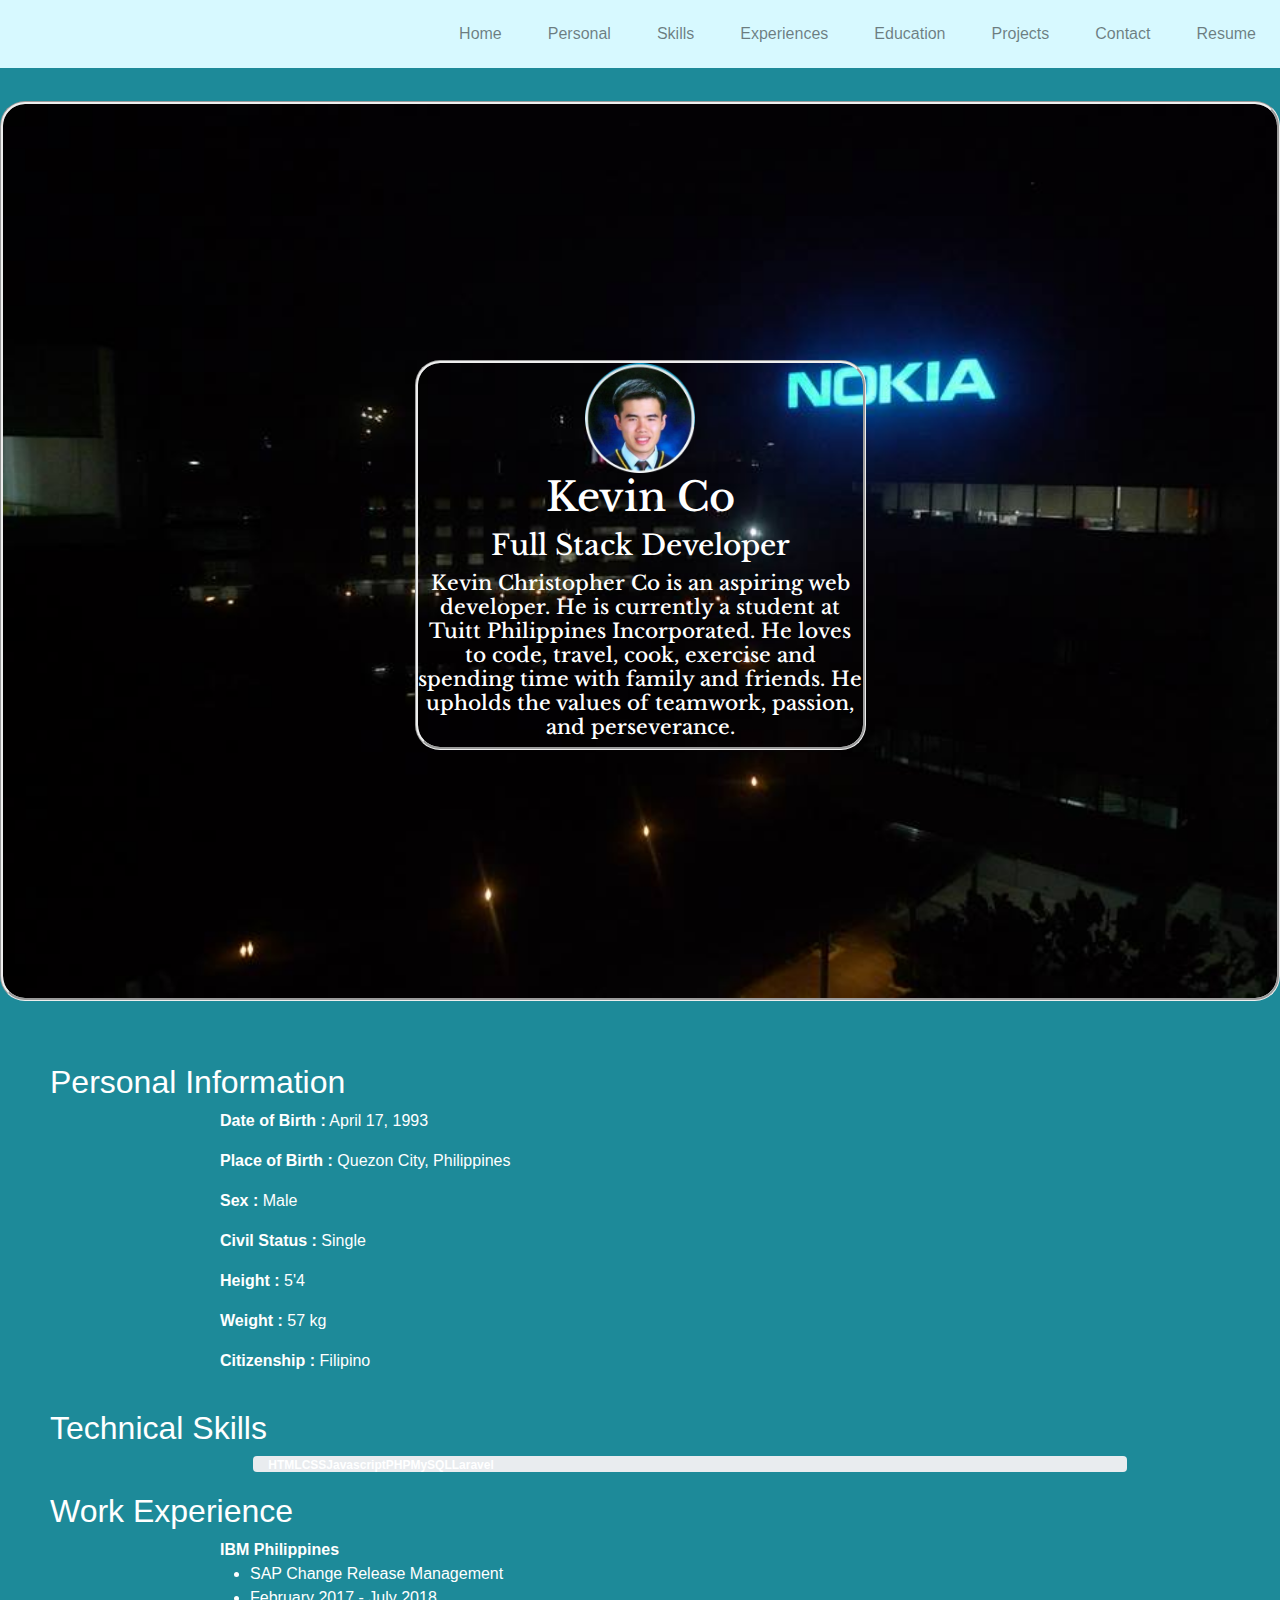
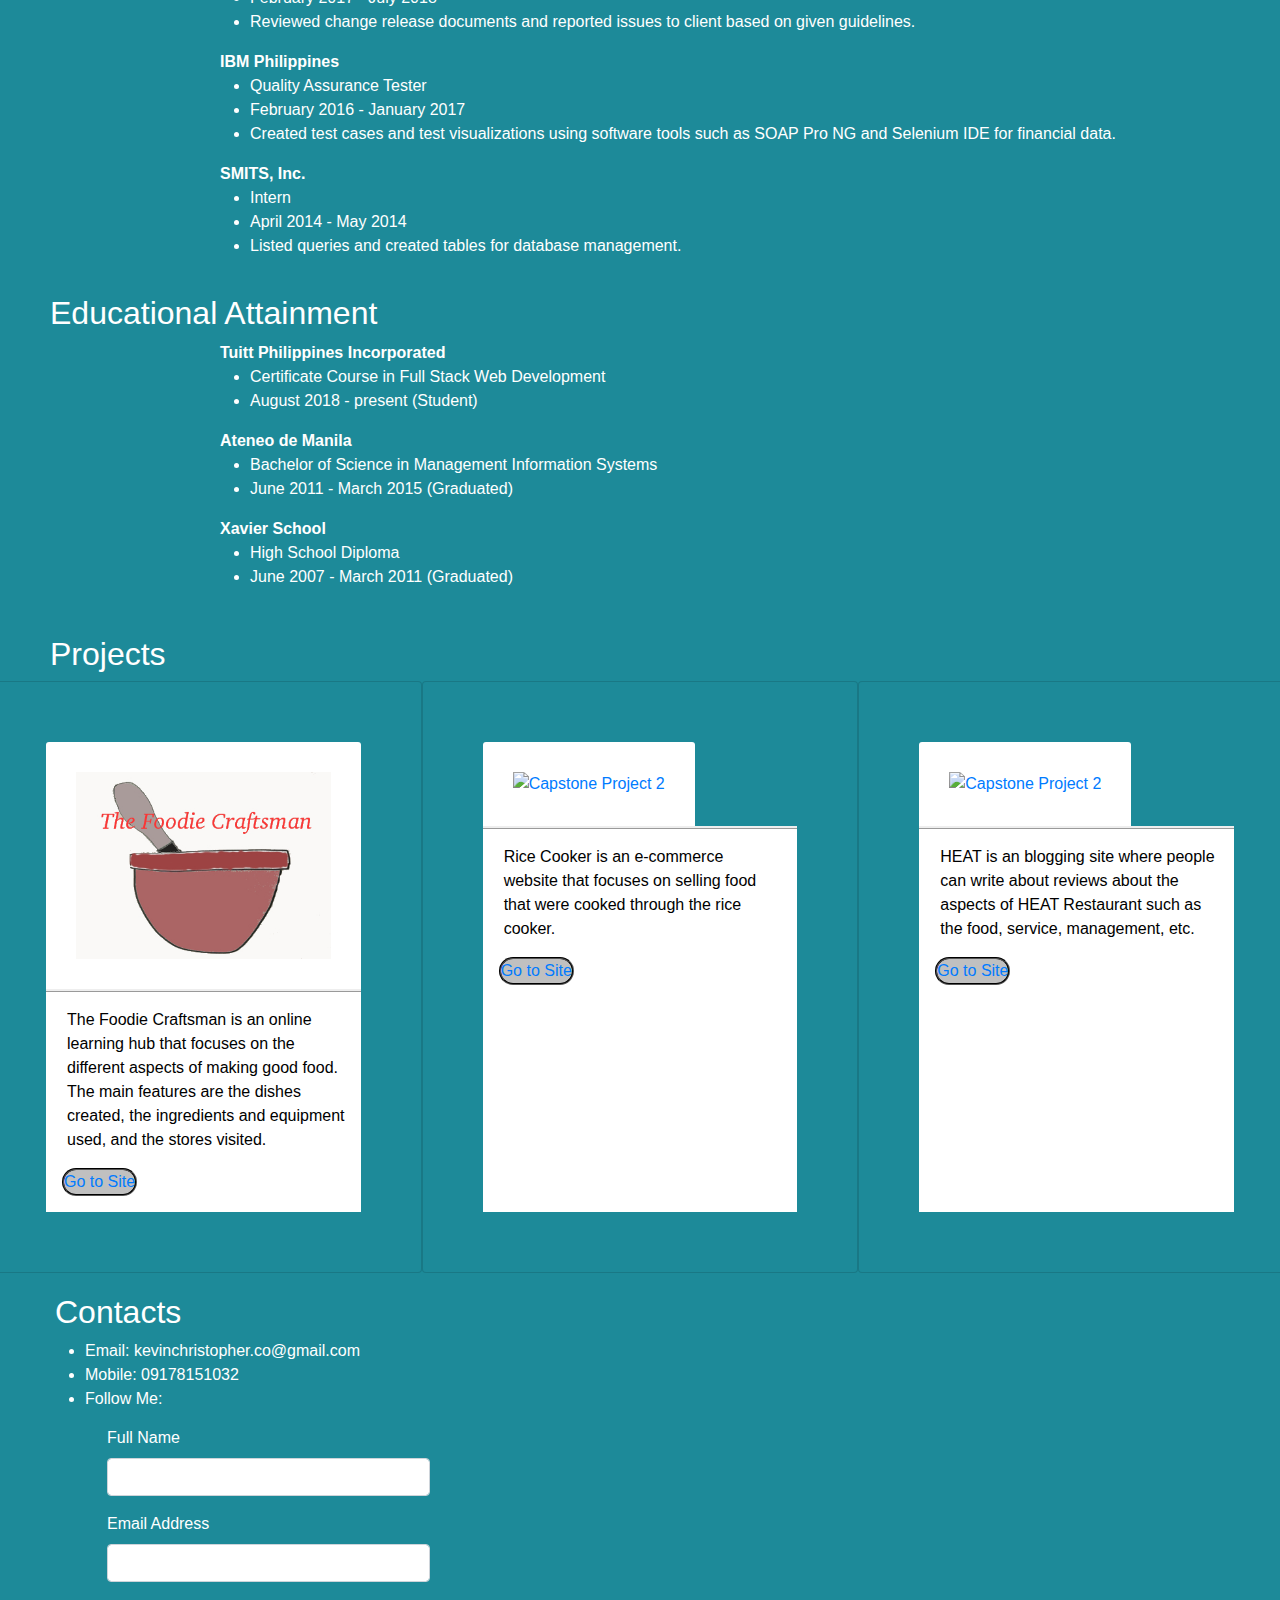
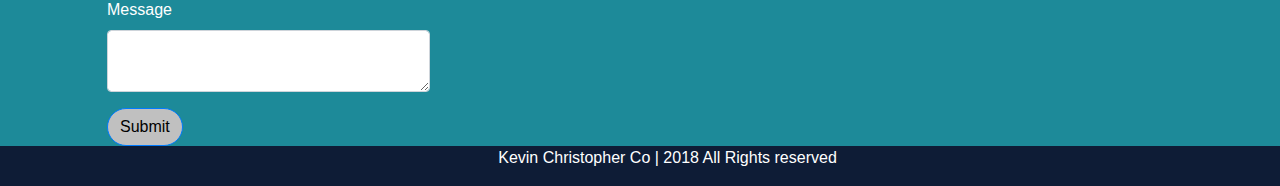
==== index.html @ 8873966d "Update index.html" ====
<!DOCTYPE html>
<html>
<head>
    <meta charset="utf-8">
    <meta name="viewport" content="width=device-width, initial-scale=1.0, maximum-scale=1.0">
    <meta http-equiv="X-UA-Compatible" content="IE=Edge">
    <!-- bootstrap css -->
    <link rel="stylesheet" type="text/css" href="./assets/css/bootstrap.css">
    <!-- personal css -->
    <link rel="stylesheet" type="text/css" href="./assets/style/portfolio.css">
    <!-- fontawesome -->
    <link rel="stylesheet" href="https://use.fontawesome.com/releases/v5.3.1/css/all.css" integrity="sha384-mzrmE5qonljUremFsqc01SB46JvROS7bZs3IO2EmfFsd15uHvIt+Y8vEf7N7fWAU" crossorigin="anonymous">

    <!-- font family -->
    <link href="https://fonts.googleapis.com/css?family=Libre+Baskerville" rel="stylesheet">

    <!-- Javascript -->
    <!-- jQuery -->
    <script src="https://code.jquery.com/jquery-3.3.1.js"
    integrity="sha256-2Kok7MbOyxpgUVvAk/HJ2jigOSYS2auK4Pfzbm7uH60=" crossorigin="anonymous"></script>
    <!-- Popper.js -->
    <script src="https://cdnjs.cloudflare.com/ajax/libs/popper.js/1.12.9/umd/popper.min.js" integrity="sha384-ApNbgh9B+Y1QKtv3Rn7W3mgPxhU9K/ScQsAP7hUibX39j7fakFPskvXusvfa0b4Q" crossorigin="anonymous"></script>

    <!-- Bootstrap.js -->
    <script type="text/javascript" src="./assets/js/bootstrap.js"></script>
	<title>Home</title>
</head>
<body>
  <div class="container-fluid" id="home-container">
  	
    <!--navigation section -->
    <div class="container-fluid" id="nav-container">
      <div class="row clear">
        <div class="section navigator col-lg-12 col-md-12 col-sm-12">
    	     <!-- navbar -->
    	     <nav class="navbar navbar-expand-lg navbar-light fixed-top" id="navbar">
       		 <!-- brand -->
       		 <!-- nav-brand has built-in features stored in JS folder and will be passed on.-->
       		 <a class="navbar-brand" href="#"></a>
       		 <!-- end of brand -->
        	 <!-- burger -->
       		 <button class="navbar-toggler" type="button" data-toggle="collapse" data-target="#navbar-nav">
           <!--nav-toggler-icon gives an icon for burger-->
       	   <span class="navbar-toggler-icon"></span>
       		 </button>
        	 <!-- end of burger -->
        	 <!-- nav items -->
        	 <div class="collapse navbar-collapse" id="navbar-nav">
              
        		  <ul class="navbar-nav ml-auto">
                <li class="nav-item">
                    <a class="nav-link" href="./index.html">Home</i></a>
                </li>
                <li class="nav-item">
                    <a class="nav-link" href="#personals">Personal</i></a>
                </li>
                <li class="nav-item">
                    <a class="nav-link" href="#skills">Skills</i></a>
                </li>
                 <li class="nav-item">

                        <a class="nav-link" href="#works">Experiences</i> 
                       </a>                       
                        
                   </li>

                <li class="nav-item">
                    <a class="nav-link" href="#educations">Education</i></a>
                </li>

                <li class="nav-item">
                    <a class="nav-link" href="#projects">Projects</i></a>
                </li>

                <li class="nav-item">
                    <a class="nav-link" href="#contacts">Contact</i></a>
                </li>

		<li class="nav-item">
                    <a class="nav-link" target="_blank" href="https://drive.google.com/file/d/1s5H342XgUFuNEFP0UjyFfRGB3P67qLVw/view">Resume</i></a>
                </li>
                
              </ul>
        	  </div>
    	     </nav>
        </div>
      </div>
    </div>   
    <!-- main section -->
    <div class="container-fluid" id="main-container">

      <div class="row clear">
            <div class="section main col-lg-12 col-md-12 col-sm-12">
              <div class="jumbotron jumbotron-fluid"> 
                  <div class="container" id="display-container">
                        <img src="./assets/images/profilepic.png" width="110px" height="110px" class="img-fluid">
                        <h1>Kevin Co</h1>
                        <h3>Full Stack Developer</h3>
                        <h5>Kevin Christopher Co is an aspiring web developer. He is currently a student at Tuitt Philippines Incorporated. He loves to code, travel, cook, exercise and spending time with family and friends. He upholds the values of teamwork, passion, and perseverance.</h5>
                  </div>
              </div>
          </div>
      </div>

     
    
      <div class="row clear" id="personals">
        <div class="section main personal col-lg-12 col-md-12 col-sm-12">
          <h2>Personal Information</h2>
          <p><strong>Date of Birth        :</strong> April 17, 1993</p>
          
          <p><strong>Place of Birth        :</strong>     Quezon City, Philippines</p>
          
          <p><strong>Sex              :</strong>   Male</p>
          
          <p><strong>Civil Status        :</strong>   Single</p>
          <p><strong>Height       :</strong>   5'4</p>
          <p><strong>Weight      :</strong>   57 kg</p>
          <p><strong>Citizenship        :</strong>        Filipino</p>

        </div>
      </div>

      <div class="row clear" id="skills">
        <div class="section main skill col-lg-12 col-md-12 col-sm-12">
          <h2>Technical Skills</h2>
	     <div class="row progress-row">
		<div class="progress row col-lg-8 offset-lg-2">
		  <strong>HTML</strong>
		  <div class="progress">
		     <div id="html-bar" class="progress-bar"></div>
		  </div>
		  <strong>CSS</strong>
		  <div class="progress">
		      <div id="css-bar" class="progress-bar"></div>
		  </div> 
		  <strong>Javascript</strong>
		  <div class="progress">
		      <div id="javascript-bar" class="progress-bar"></div>
		  </div> 
		  <strong>PHP</strong>
		  <div class="progress">
		      <div id="php-bar" class="progress-bar"></div>
		  </div> 
		  <strong>MySQL</strong>
		  <div class="progress">
		      <div id="mysql-bar" class="progress-bar"></div>
		  </div> 
		  <strong>Laravel</strong>
		  <div class="progress">
		     <div id="laravel-bar" class="progress-bar"></div>
		  </div> 
	        </div>
	    </div>
        </div>
      </div>

      <div class="row clear" id="works">
        <div class="section main work col-lg-12 col-md-12 col-sm-12">
          <h2>Work Experience</h2>
             <ul><strong>IBM Philippines</strong>
               <li>SAP Change Release Management</li>
               <li>February 2017 - July 2018</li>
               <li>Reviewed change release documents and reported issues to client based on given guidelines.</li>
             </ul>

             <ul><strong>IBM Philippines</strong>
               <li>Quality Assurance Tester</li>
               <li>February 2016 - January 2017</li>
               <li>Created test cases and test visualizations using software tools such as SOAP Pro NG and Selenium IDE for financial data.</li>
             </ul>
            
             <ul><strong>SMITS, Inc.</strong>
                <li>Intern</li>
                <li>April 2014 - May 2014</li>
                <li>Listed queries and created tables for database management.</li>
             </ul>
 
        </div>
      </div>

      <div class="row clear" id="educations">
        <div class="section main education col-lg-12 col-md-12 col-sm-12">
          <h2>Educational Attainment</h2>
          <ul><strong>Tuitt Philippines Incorporated</strong>
            <li>Certificate Course in Full Stack Web Development</li>
            <li>August 2018 - present (Student)</li>
          </ul>

          <ul><strong>Ateneo de Manila</strong>
            <li>Bachelor of Science in Management Information Systems</li>
            <li>June 2011 - March 2015 (Graduated)</li>
          </ul>
          
          <ul><strong>Xavier School</strong>
            <li>High School Diploma</li>
            <li>June 2007 - March 2011 (Graduated)</li>
          </ul>
  
        </div>
      </div>

      <div class="row clear" id="projects">
        <div class="section main personal col-lg-12 col-md-12 col-sm-12">
          <h2>Projects</h2>
        </div>
      </div>

      <div class="row clear">
            <div class="card col-lg-4 col-sm-12">
                <div class="class-header">
                   <a href="https://kevinchristopherco.github.io/TheFoodieCraftsman/index.html"><img class="card-img-top img-fluid" src="./assets/images/mainlogo.jpg" alt="Capstone Project 1" width="140px" height="160px"></a>
		</div>
		<div class="card-body p-3 clear">
    
                    <p class="card-text">The Foodie Craftsman is an online learning hub that focuses on the different aspects of making good food. The main features are the dishes created, the ingredients and equipment used, and the stores visited.
                    </p>
                    <button class="accessbtn" id="accessbtns"><a href="https://kevinchristopherco.github.io/TheFoodieCraftsman/index.html">Go to Site<i class="fas fa-arrow-circle-right"></i></a></button>
                </div>
            </div>
	    <div class="card col-lg-4 col-sm-12">
                <div class="class-header">
                   <a href="http://ricecooker.x10host.com/capstone2/app/views/home.php"><img class="card-img-top img-fluid" src="./assets/images/background.jpg" alt="Capstone Project 2" width="140px" height="160px"></a>
		</div>
		<div class="card-body p-3 clear">
     		  <p class="card-text">Rice Cooker is an e-commerce website that focuses on selling food that were cooked through the rice cooker.
                  </p>
                   <button class="accessbtn" id="accessbtn3"><a href="http://ricecooker.x10host.com/capstone2/app/views/home.php">Go to Site<i class="fas fa-arrow-circle-right"></i></a></button>
                </div>
            </div>
	      
	    <div class="card col-lg-4 col-sm-12">
                <div class="class-header">
                   <a href="http://young-island-97888.herokuapp.com"><img class="card-img-top img-fluid" src="./assets/images/heatlogo.jpg" alt="Capstone Project 2" width="140px" height="160px"></a>
		</div>
		<div class="card-body p-3 clear">
     		  <p class="card-text">HEAT is an blogging site where people can write about reviews about the aspects of HEAT Restaurant such as the food, service, management, etc.
                  </p>
                   <button class="accessbtn" id="accessbtn3"><a href="http://young-island-97888.herokuapp.com/">Go to Site<i class="fas fa-arrow-circle-right"></i></a></button>
                </div>
            </div>
    	      
	    

      <div class="row clear" id="contacts">
        <div class="section main contact col-lg-12 col-md-12 col-sm-12">
          <h2>Contacts</h2>
              <li>Email: kevinchristopher.co@gmail.com</li>
              <li>Mobile: 09178151032</li>
              <li>Follow Me: <a href="https://www.facebook.com/anomalousmani7" target="_blank"><i class="fab fa-facebook"></i></a>
                <a href="https://www.instagram.com/kevin_co417" target="_blank"><i class="fab fa-instagram"></i></a>
                <a href="https://twitter.com/?precache=1" target="_blank"><i class="fab fa-twitter"></i></a>
                <a href="https://www.linkedin.com/in/kevin-co-598130b2" target="_blank"><i class="fab fa-linkedin"></i></a>
                <a href="https://github.com/kevinchristopherco" target="_blank"><i class="fab fa-github"></i></a>
                <a href="https://gitlab.com/kevinchristopherco" target="_blank"><i class="fab fa-gitlab"></i></a></li>
          </ul>
          <form>
            
            <div class="form-group">
              <label for="fullname" width="300px">Full Name</label>
              <input type="text" name="fullname" class="form-control">
            </div>
            <div class="form-group">
              <label for="emailaddress" width="300px">Email Address</label>
              <input type="email" name="emailaddress" class="form-control">
              </div>
              <div class="form-group">
               <label for="message" width="300px">Message</label>
                <textarea class="form-control"></textarea>
              </div>
                      
              <button type="submit" class="btn btn-primary">Submit</button>
          </form>
 
        </div>
      </div>

    
    </div>

    <!-- footer section -->
   <div class="container-fluid" id="footer-container">
    <div class="row clear">
      <div class="section footer col-lg-12 col-md-12 col-sm-12">
        <p>Kevin Christopher Co | <i class="far fa-copyright"></i>2018 All Rights reserved</p>
        
      </div>
      </div>
    </div>


  </div>
</body>
</html>
---- assets/style/portfolio.css ----
*{
  padding: 0;
  margin: 0;
  box-sizing: border-box;
}



.row _{
  position: relative;
}

.clear:after{
  clear:both;
  content: "";
  display: block;
}



.navbar {
  overflow: hidden;
  background-color: #D7F9FF;
  font-family: Arial;
  color: #D7F9FF;
  vertical-align: center
  margin: 0px 0px 0px 0px;
  width: 100%;
  opacity: 1;
  border: none;
  font-color: white;
}


/* Links inside the navbar */
.navbar a {
  display: block;
  font-size: 16px;
  color: white;
  text-align: center;
  padding: 14px 0px;
  text-decoration: none;
}


img {
  text-align: center;
  border-style: none;
}

.container-fluid {
  padding: 0px;
  overflow-x: hidden;
}

#home-container {
  /*padding: 4rem 2rem;*/
}

#display-container {
  background-color: none;
  text-align: center;
  width: 600px;
  height: 350px;
  border-style: inset;
  margin-left: 280px;
  
}


.section {
  background-color: none;
  font-style: 'Libre Baskerville', serif, Arial;

  margin: auto;
  color: white;
}




#main-container {
  background-color: #1D8A99;

  padding-top: 100px;
  position: relative;
  width: 100%;
}


.jumbotron {
  height: 100vh;
  padding-top: 20%;
  background-image: url(../images/backgroundphoto.jpg);
  background-repeat: none;
  background-size: cover;
  width: 100%;
  position: relative;
  border-style: groove;
  border-radius: 25px;
}


#display-container {
  opacity: 1;
  padding: 0px;
  font-family: 'Libre Baskerville', serif;
  width: 300px;
  height: auto;
  margin: auto;
  top: 0;
  bottom: 0;
  border-style: groove;
  max-width: 100%;
  border-radius: 25px;
}



.intro {

}

#html-bar {
   background-color: green;
   width: 60%;
}

#css-bar {
   background-color: green;
   width: 55%;
}

#javascript-bar {
   background-color: green;
   width: 40%;
}

#php-bar {
   background-color: green;
   width: 40%;
}

#mysql-bar {
   background-color: green;
   width: 45%;
}

#laravel-bar {
   background-color: green;
   width: 20%;
}


.card {
  background-color: #1D8A99;
  width: 18rem;
  padding: 60px;
}

.card-img-top {
  padding: 30px;
  background-color: white;
}

.card-body {
  border-top: ridge;
  float: left;
  background-color: white;
}

.card-text {
  float: left;
  color: black;
}


.personal {
   margin-top: 30px;
   margin-left: 50px;
}



.skill {
   margin-top: 20px;
   margin-left: 50px;
}

.education {
   margin-top: 20px;
   margin-left: 50px;
}

.work {
  margin-top: 20px;
  margin-left: 50px;
}

.projects {

}

.contact {
  margin-top: 20px;
  margin-left: 70px;
}

.form-group {
  margin-top: 15px;
  margin-left: 52px;
}

.btn {
  margin-left: 52px;
  background-color: silver;
  color: black;
  border-radius: 25px;
  border-style: groove;
}

.footer {
  background-color: #0E1C36;
  text-align: center;
  position: relative;
  padding-right: 130px;
  margin-right: 180px;

}

.accessbtn {
  background-color: silver;
  border-radius: 25px;
  border-style: groove;
}


#accessbtns {
  background-color: silver;
  border-radius: 25px;
  text-decoration: none;
}

#accessbtn2 {
  background-color: silver;
  border-radius: 25px;
  text-decoration: none;
}

#accessbtn3 {
  background-color: silver;
  border-radius: 25px;
  text-decoration: none;
}

a:hover {
  color: #00A0C6; 
  cursor: pointer;
}

.fa-arrow-circle-right {
  color: #1D8A99;
}

i {
  color: white;
}

h4 {
  text-align: center;
}

.card-text {
  text-align: left;
  margin-left: 5px;
}

p {
  margin-left: 170px;
}

ul {
  margin-left: 170px;
}

li {
  margin-left: 30px;
}

/* responsive part */
/* mobile */
@media only screen and (max-width:450px){

   .container {
    max-width: 450px;
   }
   .col-sm-1 { width: 8.33%; }
   .col-sm-2 { width: 16.66%; } /* don't round this up */
   .col-sm-3 { width: 25%; } /* round this up */
   .col-sm-4 { width: 33.33%; }
   .col-sm-5 { width: 41.66%; }
   .col-sm-6 { width: 50%; }
   .col-sm-7 { width: 58.33%; }
   .col-sm-8 { width: 66.66%; }
   .col-sm-9 { width: 75%; }
   .col-sm-10 { width: 83.33%; }
   .col-sm-11 { width: 91.66%; }
   .col-sm-12 { width: 100%; }
}

/* tablet-default-widths */
@media only screen and (min-width:451px) and (max-width: 2300px) {
   .container {
    max-width: 2300px;
    min-width: 451px;
   }

   .col-md-1 { width: 8.33%; }
   .col-md-2 { width: 16.66%; } /* don't round this up */
   .col-md-3 { width: 25%; } /* round this up */
   .col-md-4 { width: 33.33%; }
   .col-md-5 { width: 41.66%; }
   .col-md-6 { width: 50%; }
   .col-md-7 { width: 58.33%; }
   .col-md-8 { width: 66.66%; }
   .col-md-9 { width: 75%; }
   .col-md-10 { width: 83.33%; }
   .col-md-11 { width: 91.66%; }
   .col-md-12 { width: 100%; }
}

/* desktop */
@media only screen and (min-width:2301px){
   /* starting at 2301px or more, it will stay at center*/
   .container {
    width: 2301px;
    
   }

   .col-lg-1 { width: 8.33%; }
   .col-lg-2 { width: 16.66%; } /* don't round this up */
   .col-lg-3 { width: 25%; } /* round this up */
   .col-lg-4 { width: 33.33%; }
   .col-lg-5 { width: 41.66%; }
   .col-lg-6 { width: 50%; }
   .col-lg-7 { width: 58.33%; }
   .col-lg-8 { width: 66.66%; }
   .col-lg-9 { width: 75%; }
   .col-lg-10 { width: 83.33%; }
   .col-lg-11 { width: 91.66%; }
   .col-lg-12 { width: 100%; }

}
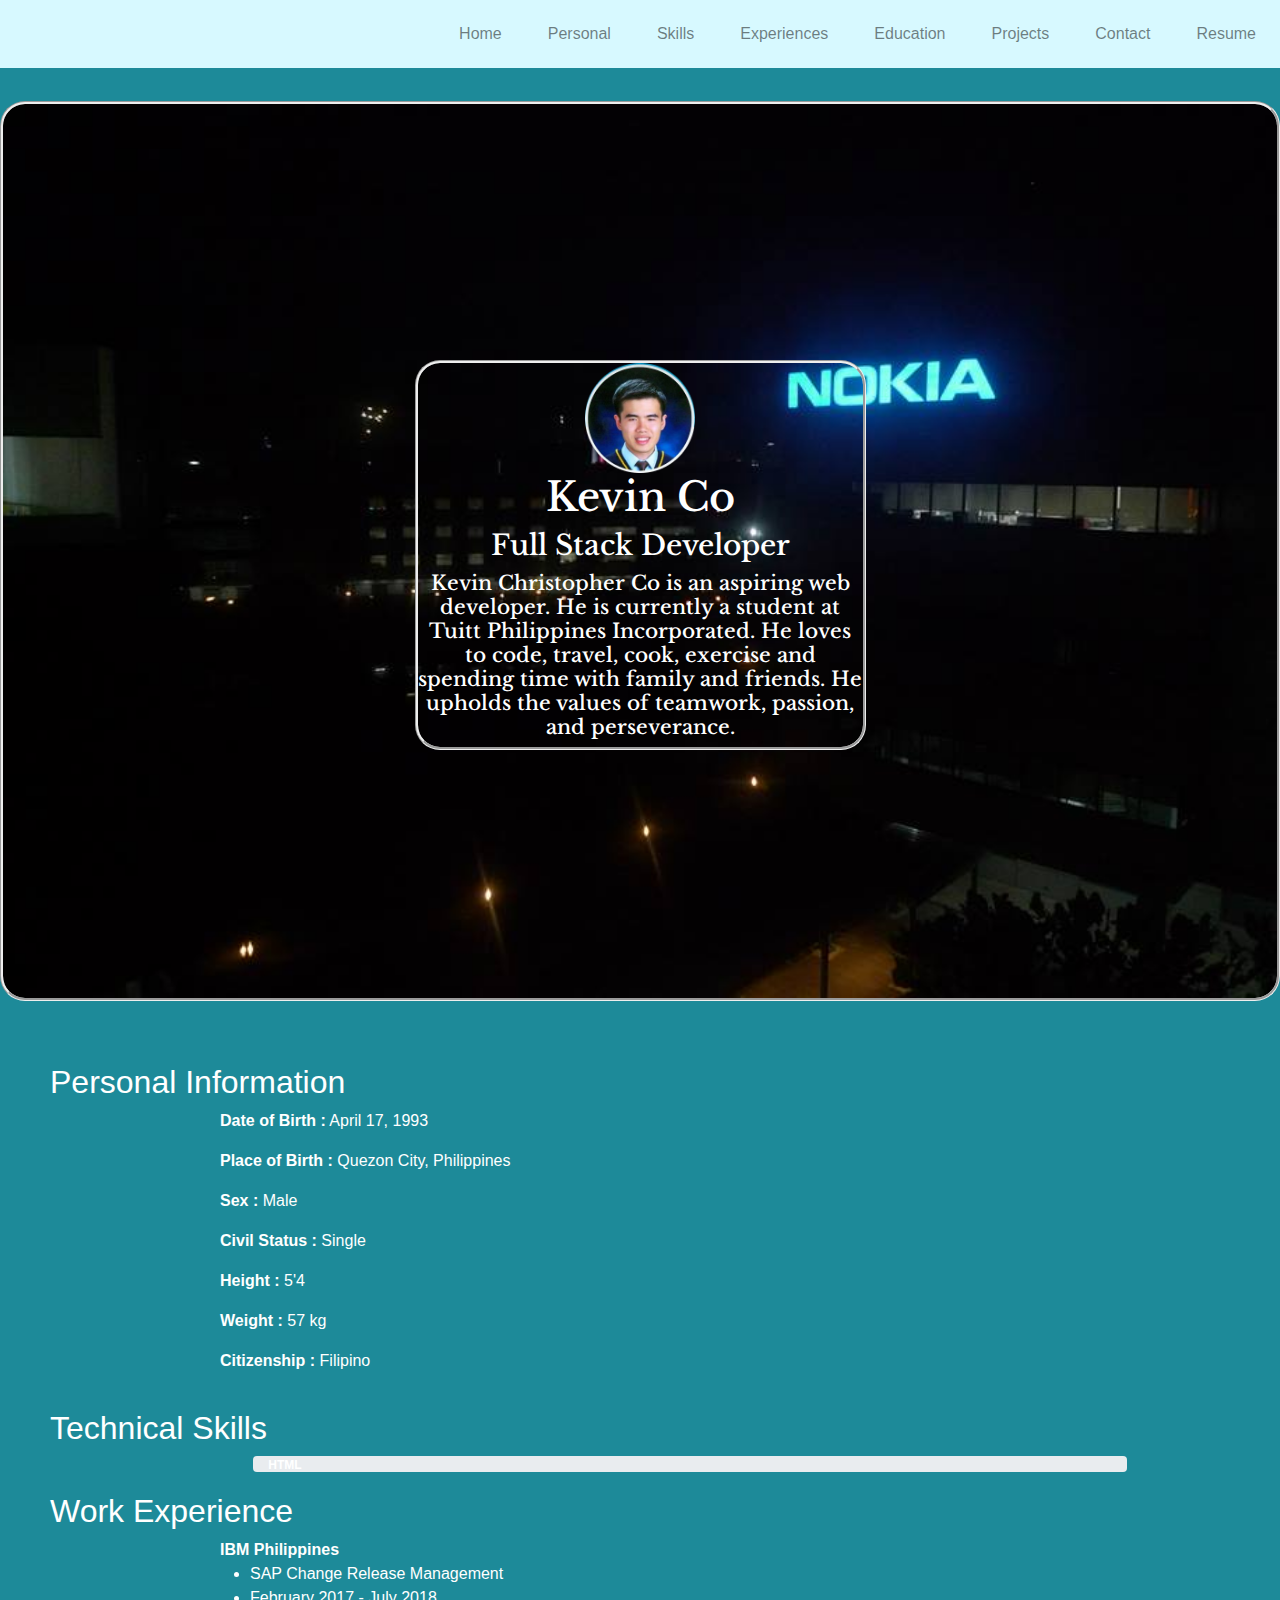
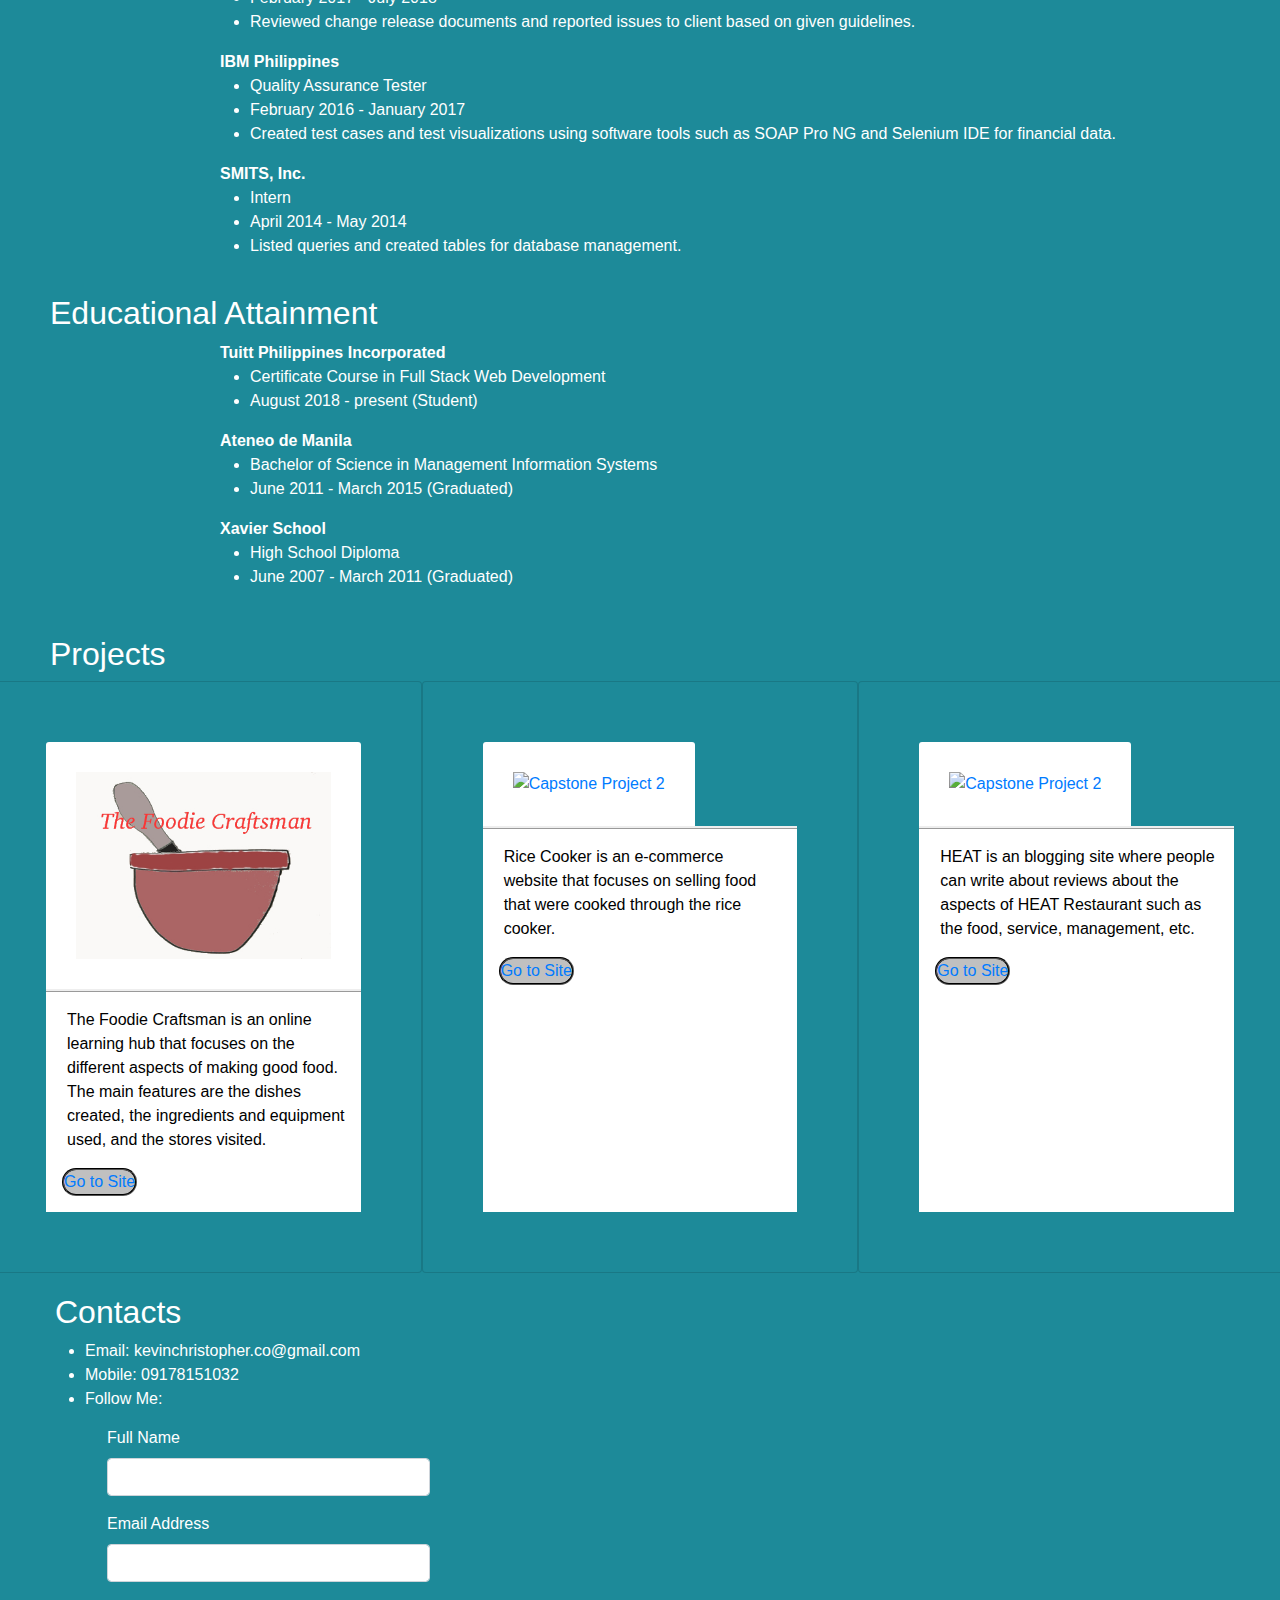
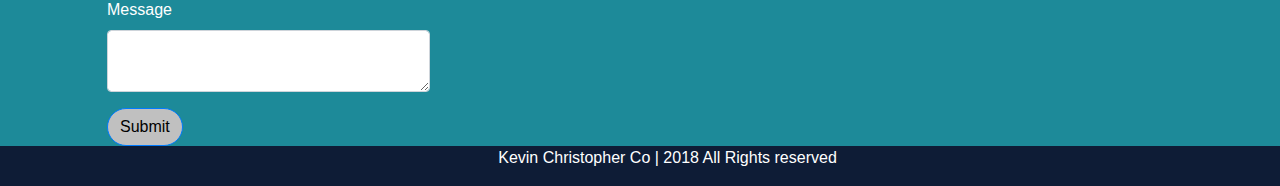
==== commit be2ee56f: "Update index.html" ====
--- a/index.html
+++ b/index.html
@@ -130,26 +130,7 @@
 		  <div class="progress">
 		     <div id="html-bar" class="progress-bar"></div>
 		  </div>
-		  <strong>CSS</strong>
-		  <div class="progress">
-		      <div id="css-bar" class="progress-bar"></div>
-		  </div> 
-		  <strong>Javascript</strong>
-		  <div class="progress">
-		      <div id="javascript-bar" class="progress-bar"></div>
-		  </div> 
-		  <strong>PHP</strong>
-		  <div class="progress">
-		      <div id="php-bar" class="progress-bar"></div>
-		  </div> 
-		  <strong>MySQL</strong>
-		  <div class="progress">
-		      <div id="mysql-bar" class="progress-bar"></div>
-		  </div> 
-		  <strong>Laravel</strong>
-		  <div class="progress">
-		     <div id="laravel-bar" class="progress-bar"></div>
-		  </div> 
+		  
 	        </div>
 	    </div>
         </div>
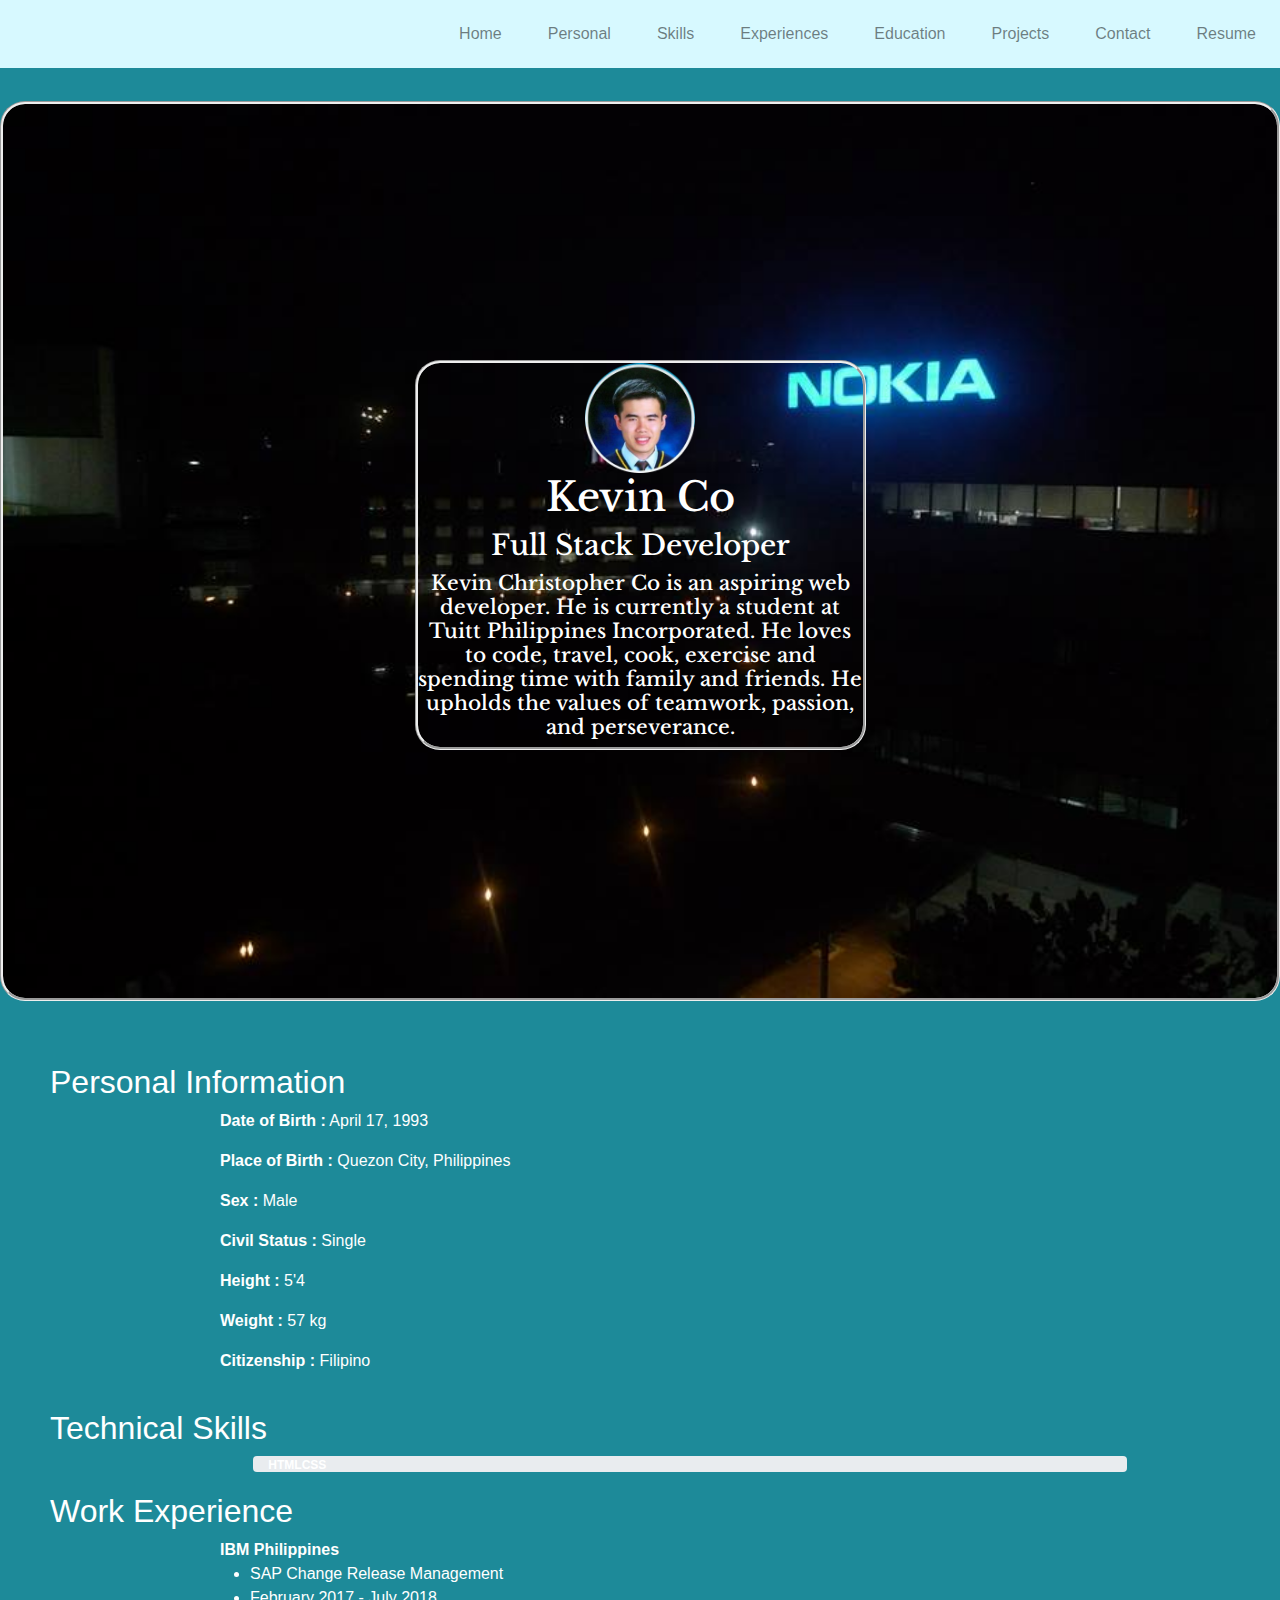
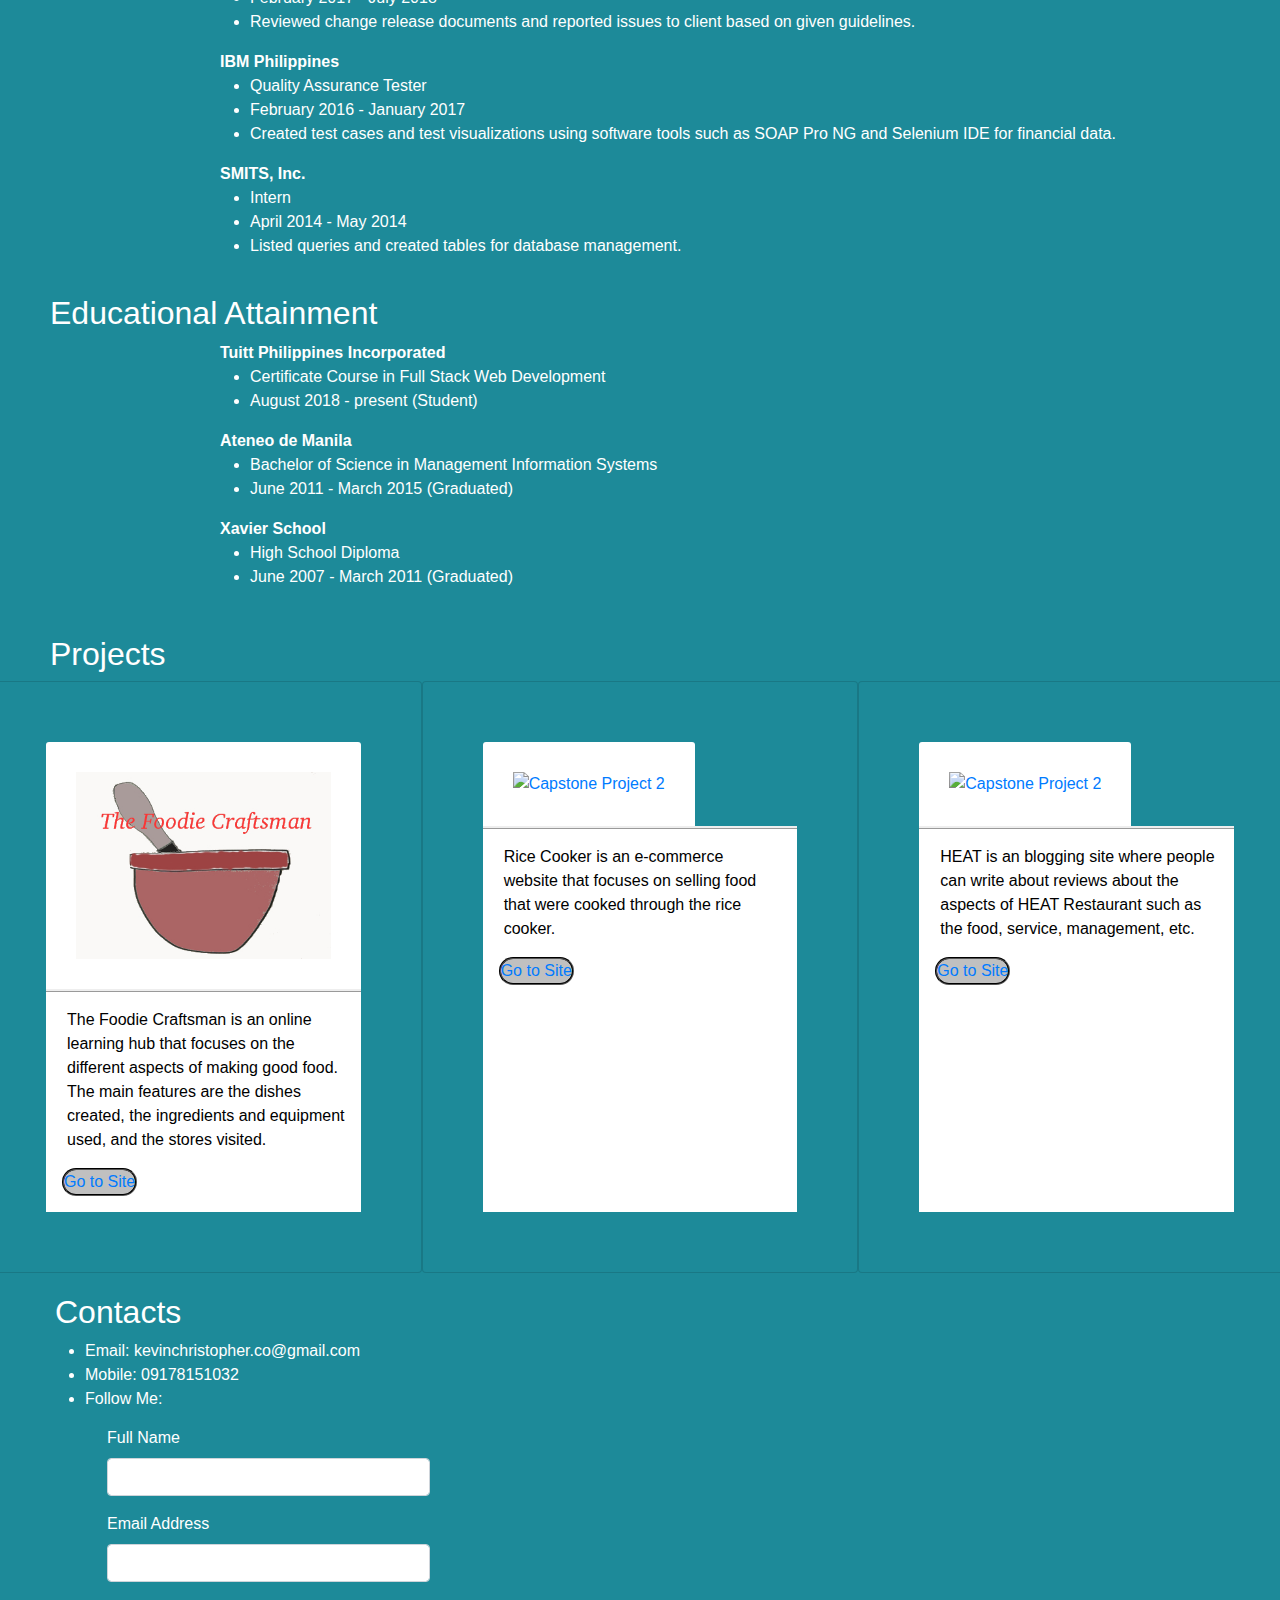
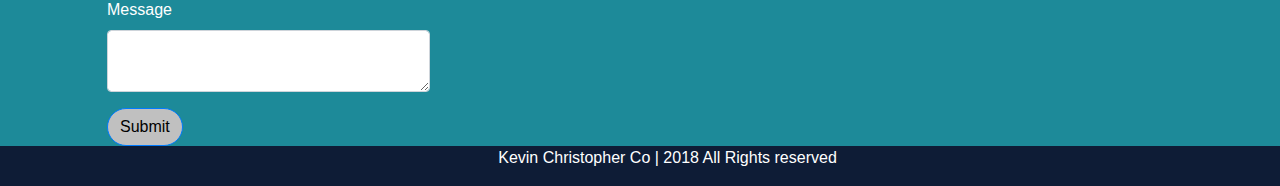
==== commit 6cadbce3: "Update index.html" ====
--- a/index.html
+++ b/index.html
@@ -130,7 +130,10 @@
 		  <div class="progress">
 		     <div id="html-bar" class="progress-bar"></div>
 		  </div>
-		  
+		  <strong>CSS</strong>
+		  <div class="progress">
+		     <div id="css-bar" class="progress-bar"></div>
+		  </div>
 	        </div>
 	    </div>
         </div>
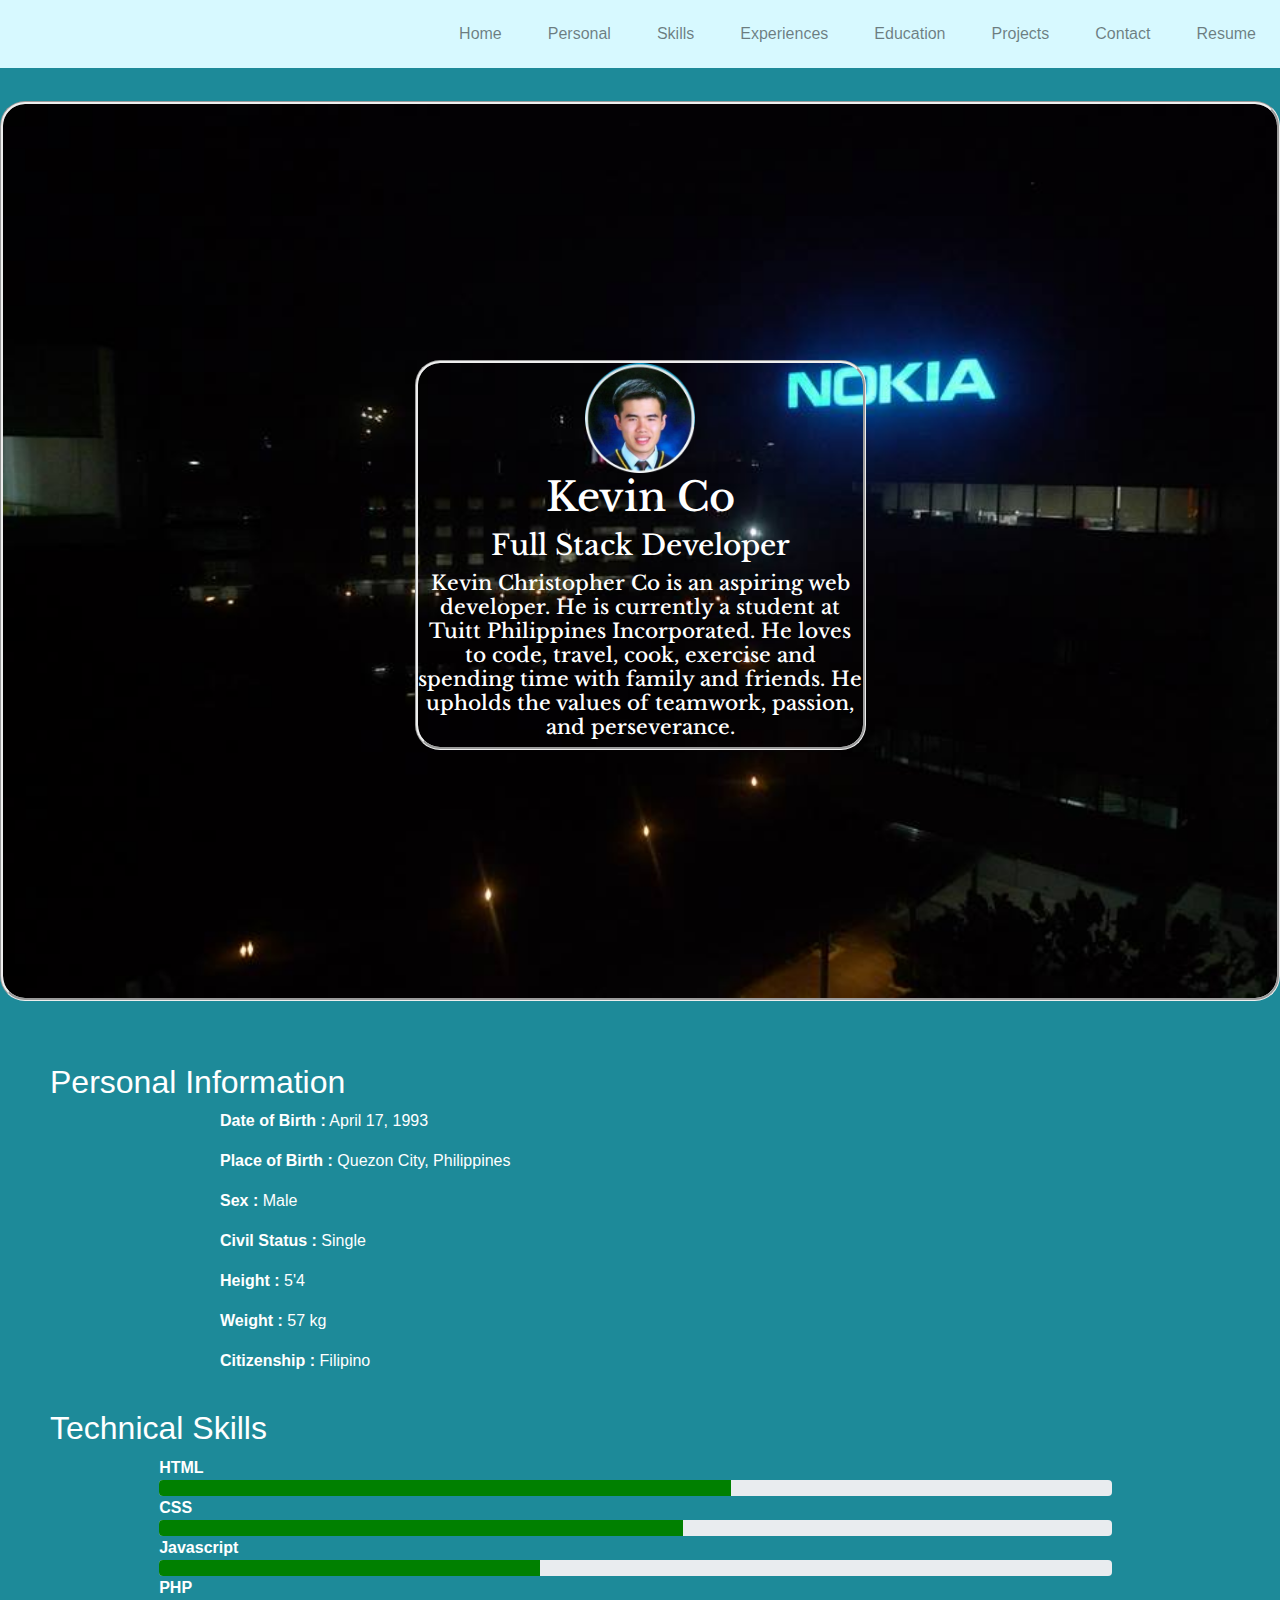
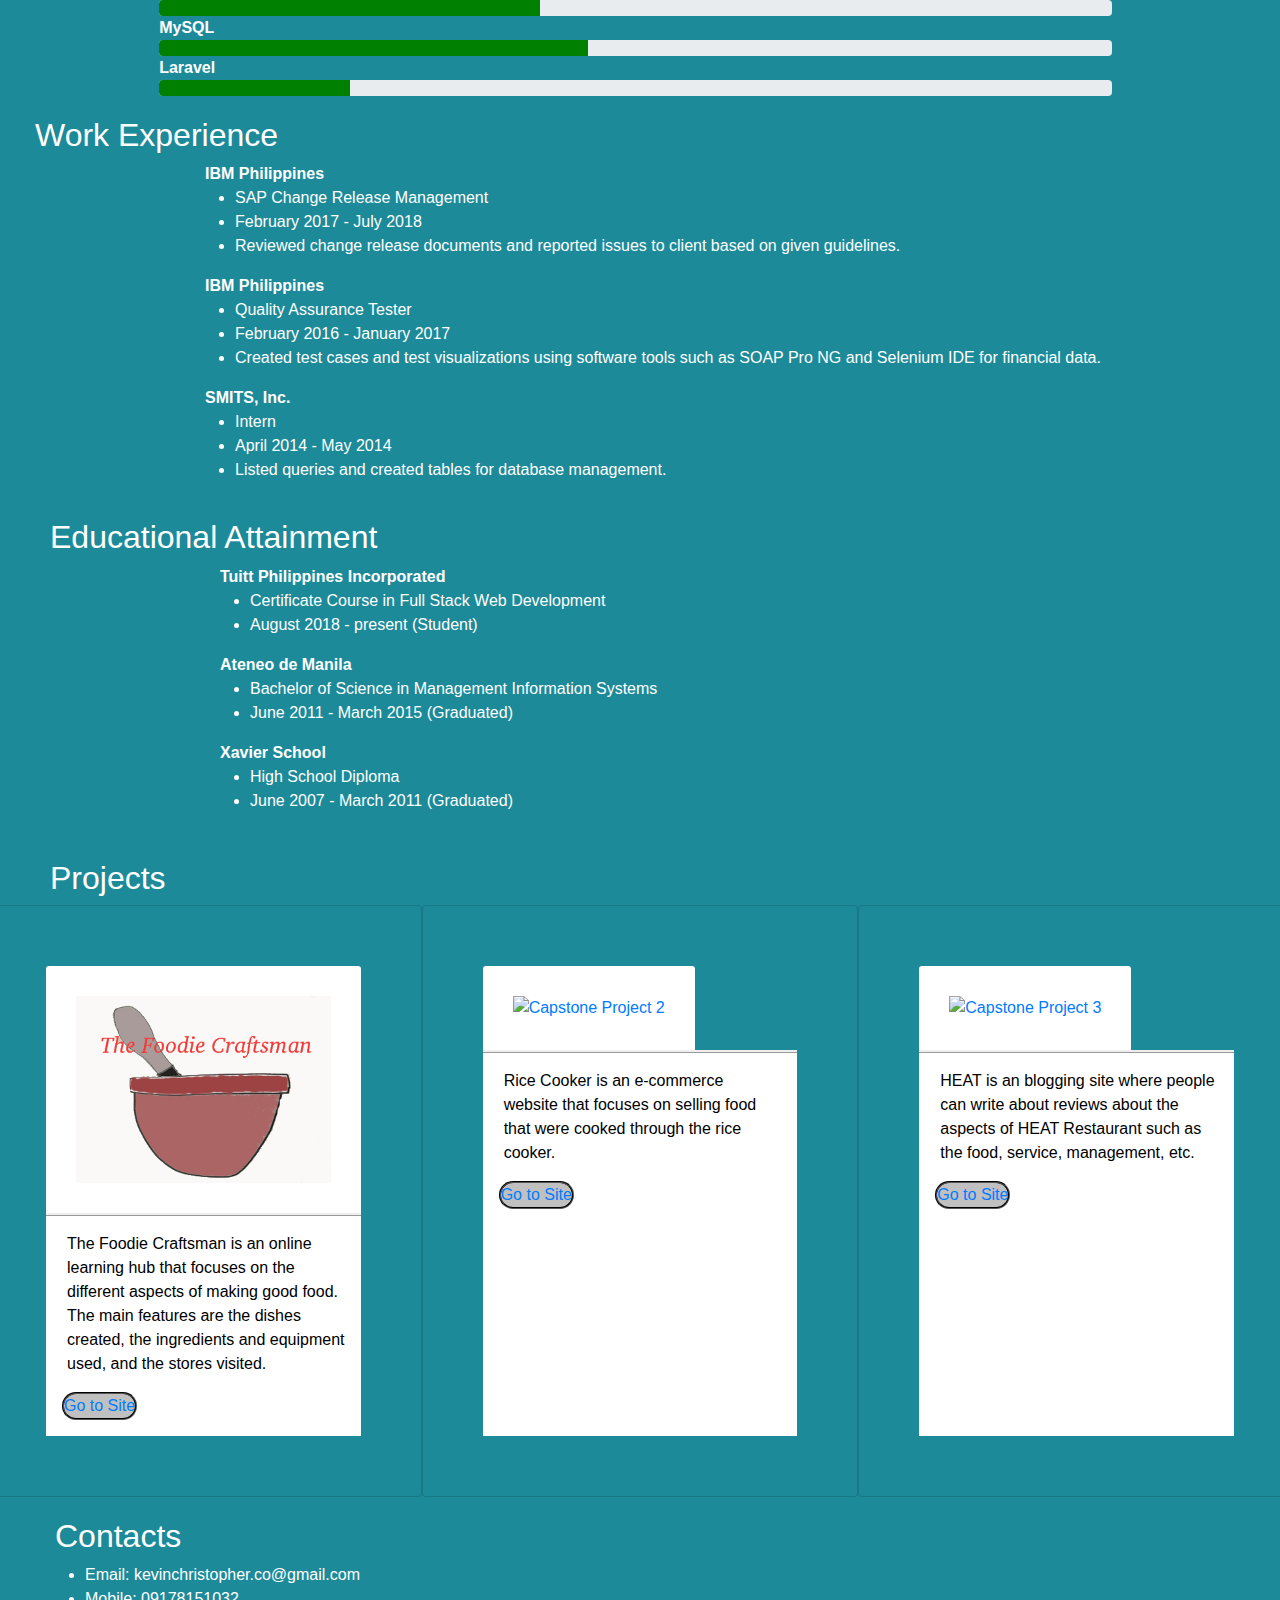
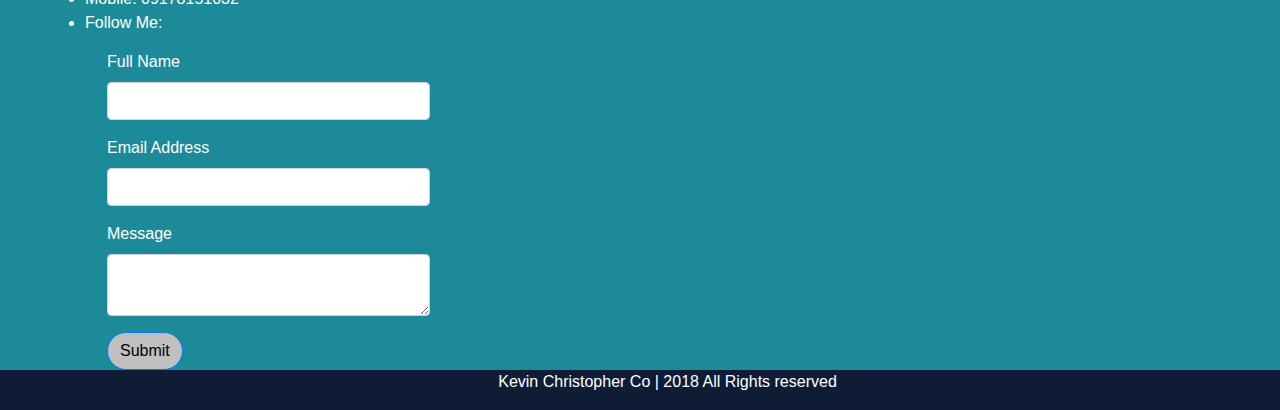
==== commit d93ba1c9: "Update index.html" ====
--- a/index.html
+++ b/index.html
@@ -107,16 +107,16 @@
       <div class="row clear" id="personals">
         <div class="section main personal col-lg-12 col-md-12 col-sm-12">
           <h2>Personal Information</h2>
-          <p><strong>Date of Birth        :</strong> April 17, 1993</p>
-          
-          <p><strong>Place of Birth        :</strong>     Quezon City, Philippines</p>
-          
-          <p><strong>Sex              :</strong>   Male</p>
-          
-          <p><strong>Civil Status        :</strong>   Single</p>
-          <p><strong>Height       :</strong>   5'4</p>
-          <p><strong>Weight      :</strong>   57 kg</p>
-          <p><strong>Citizenship        :</strong>        Filipino</p>
+          <p id="birthdate"><strong>Date of Birth        :</strong> April 17, 1993</p>
+          
+          <p id="birthplace"><strong>Place of Birth        :</strong>     Quezon City, Philippines</p>
+          
+          <p id="sex"><strong>Sex              :</strong>   Male</p>
+          
+          <p id="civilstatus"><strong>Civil Status        :</strong>   Single</p>
+          <p id="height"><strong>Height       :</strong>   5'4</p>
+          <p id="weight"><strong>Weight      :</strong>   57 kg</p>
+          <p id="citzenship"><strong>Citizenship        :</strong>        Filipino</p>
 
         </div>
       </div>
@@ -124,48 +124,68 @@
       <div class="row clear" id="skills">
         <div class="section main skill col-lg-12 col-md-12 col-sm-12">
           <h2>Technical Skills</h2>
-	     <div class="row progress-row">
-		<div class="progress row col-lg-8 offset-lg-2">
-		  <strong>HTML</strong>
-		  <div class="progress">
-		     <div id="html-bar" class="progress-bar"></div>
-		  </div>
-		  <strong>CSS</strong>
-		  <div class="progress">
-		     <div id="css-bar" class="progress-bar"></div>
-		  </div>
-	        </div>
-	    </div>
-        </div>
+	        <div class="row progress-row">
+		        <div class="progress-row col-lg-9 offset-lg-1">
+		          <strong>HTML</strong>
+		          <div class="progress">
+		            <div id="html-bar" class="progress-bar"></div>
+		          </div>
+		          <strong>CSS</strong>
+		          <div class="progress">
+		            <div id="css-bar" class="progress-bar"></div>
+		          </div>
+              <strong>Javascript</strong>
+              <div class="progress">
+                <div id="javascript-bar" class="progress-bar">
+                </div>
+              </div>
+              <strong>PHP</strong>
+              <div class="progress">
+                <div id="php-bar" class="progress-bar">
+                </div>
+              </div>
+              <strong>MySQL</strong>
+              <div class="progress">
+                <div id="mysql-bar" class="progress-bar">
+                </div>
+              </div>
+              <strong>Laravel</strong>
+              <div class="progress">
+                <div id="laravel-bar" class="progress-bar">
+                </div>
+              </div>
+              
+	          </div>
+	       </div>
       </div>
 
       <div class="row clear" id="works">
-        <div class="section main work col-lg-12 col-md-12 col-sm-12">
-          <h2>Work Experience</h2>
-             <ul><strong>IBM Philippines</strong>
-               <li>SAP Change Release Management</li>
-               <li>February 2017 - July 2018</li>
-               <li>Reviewed change release documents and reported issues to client based on given guidelines.</li>
+          <div class="section main work col-lg-12 col-md-12 col-sm-12">
+           <h2 id="worktitle">Work Experience</h2>
+             <ul><strong id="company3">IBM Philippines</strong>
+               <li id="role9">SAP Change Release Management</li>
+               <li id="role8">February 2017 - July 2018</li>
+               <li id="role7">Reviewed change release documents and reported issues to client based on given guidelines.</li>
              </ul>
 
-             <ul><strong>IBM Philippines</strong>
-               <li>Quality Assurance Tester</li>
-               <li>February 2016 - January 2017</li>
-               <li>Created test cases and test visualizations using software tools such as SOAP Pro NG and Selenium IDE for financial data.</li>
+             <ul><strong id="company2">IBM Philippines</strong>
+               <li id="role6">Quality Assurance Tester</li>
+               <li id="role5">February 2016 - January 2017</li>
+               <li id="role4">Created test cases and test visualizations using software tools such as SOAP Pro NG and Selenium IDE for financial data.</li>
              </ul>
             
-             <ul><strong>SMITS, Inc.</strong>
-                <li>Intern</li>
-                <li>April 2014 - May 2014</li>
-                <li>Listed queries and created tables for database management.</li>
+             <ul><strong id="company">SMITS, Inc.</strong>
+                <li id="role3">Intern</li>
+                <li id="role2">April 2014 - May 2014</li>
+                <li id="role">Listed queries and created tables for database management.</li>
              </ul>
- 
-        </div>
+        </div>
+      </div>
       </div>
 
       <div class="row clear" id="educations">
         <div class="section main education col-lg-12 col-md-12 col-sm-12">
-          <h2>Educational Attainment</h2>
+          <h2 id="edutitle">Educational Attainment</h2>
           <ul><strong>Tuitt Philippines Incorporated</strong>
             <li>Certificate Course in Full Stack Web Development</li>
             <li>August 2018 - present (Student)</li>
@@ -183,7 +203,6 @@
   
         </div>
       </div>
-
       <div class="row clear" id="projects">
         <div class="section main personal col-lg-12 col-md-12 col-sm-12">
           <h2>Projects</h2>
@@ -215,7 +234,7 @@
 	      
 	    <div class="card col-lg-4 col-sm-12">
                 <div class="class-header">
-                   <a href="http://young-island-97888.herokuapp.com"><img class="card-img-top img-fluid" src="./assets/images/heatlogo.jpg" alt="Capstone Project 2" width="140px" height="160px"></a>
+                   <a href="http://young-island-97888.herokuapp.com"><img class="card-img-top img-fluid" src="./assets/images/heatlogo.jpg" alt="Capstone Project 3" width="140px" height="160px"></a>
 		</div>
 		<div class="card-body p-3 clear">
      		  <p class="card-text">HEAT is an blogging site where people can write about reviews about the aspects of HEAT Restaurant such as the food, service, management, etc.
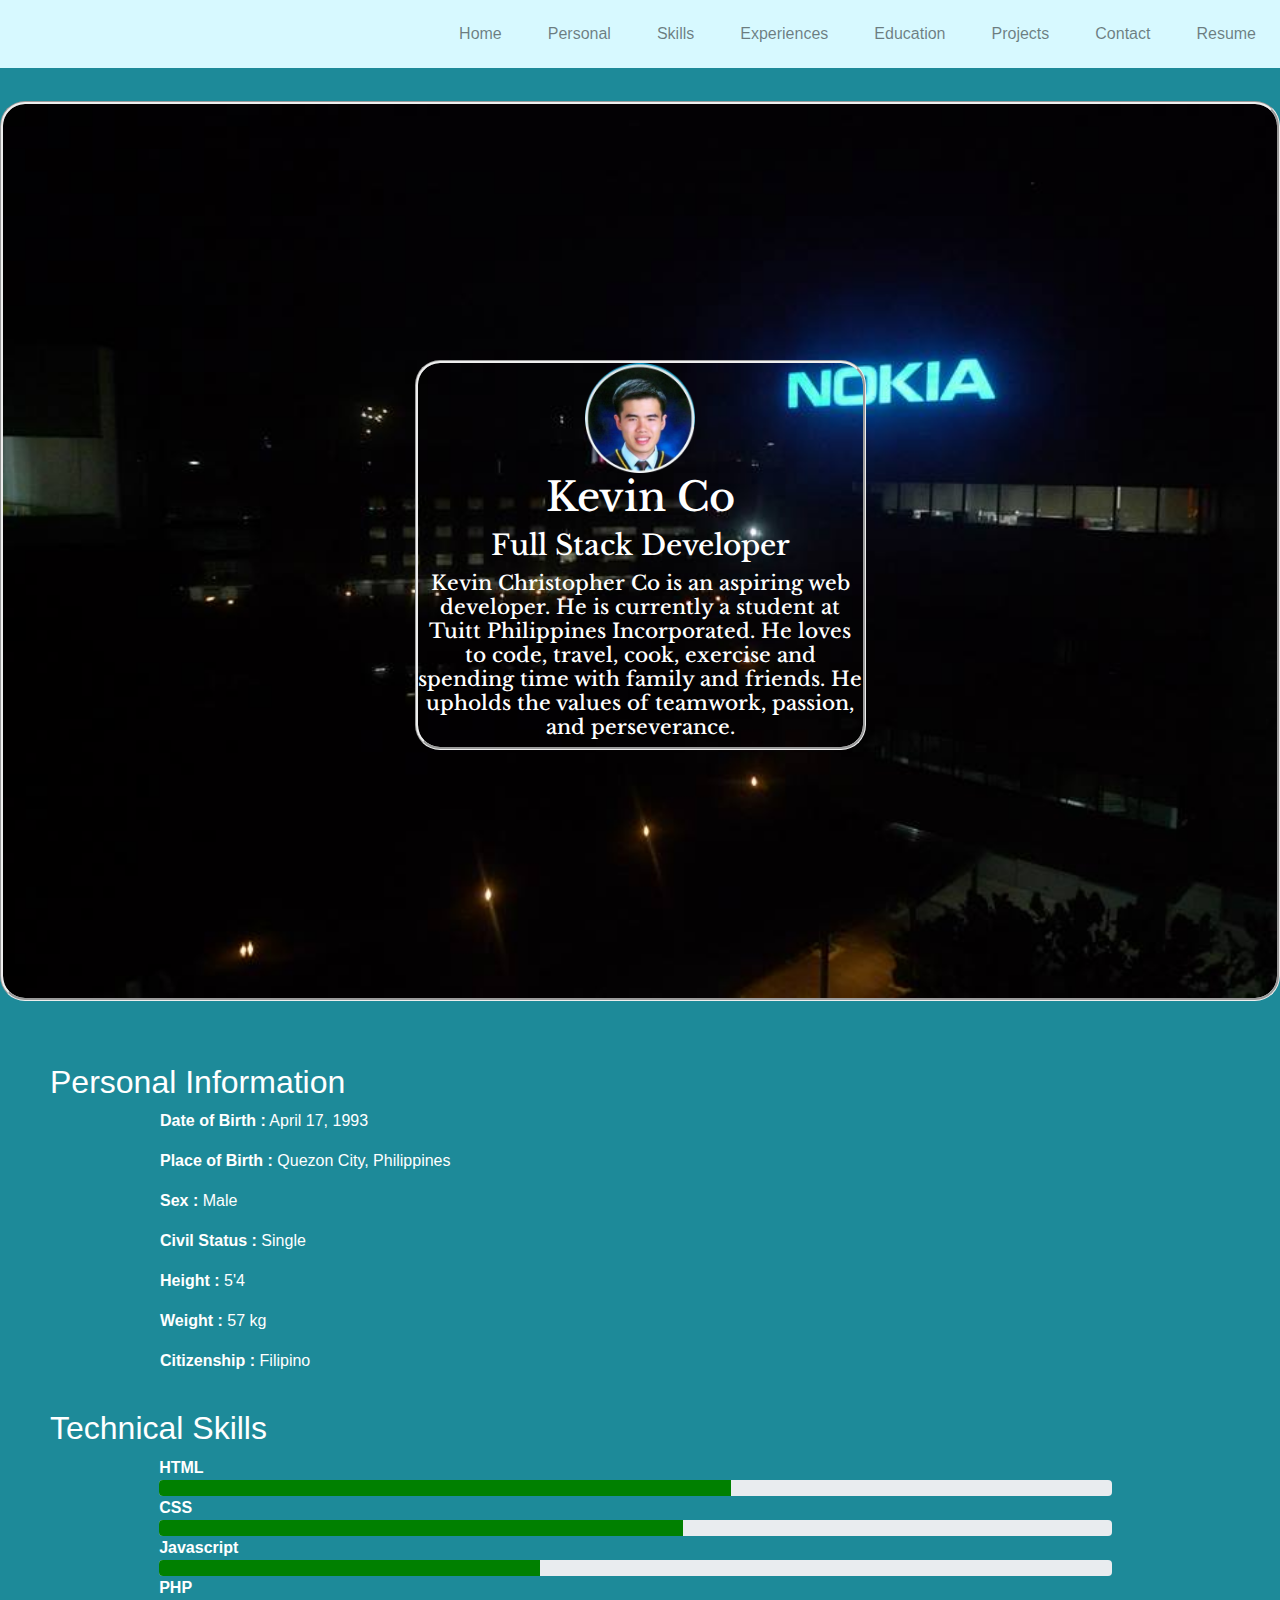
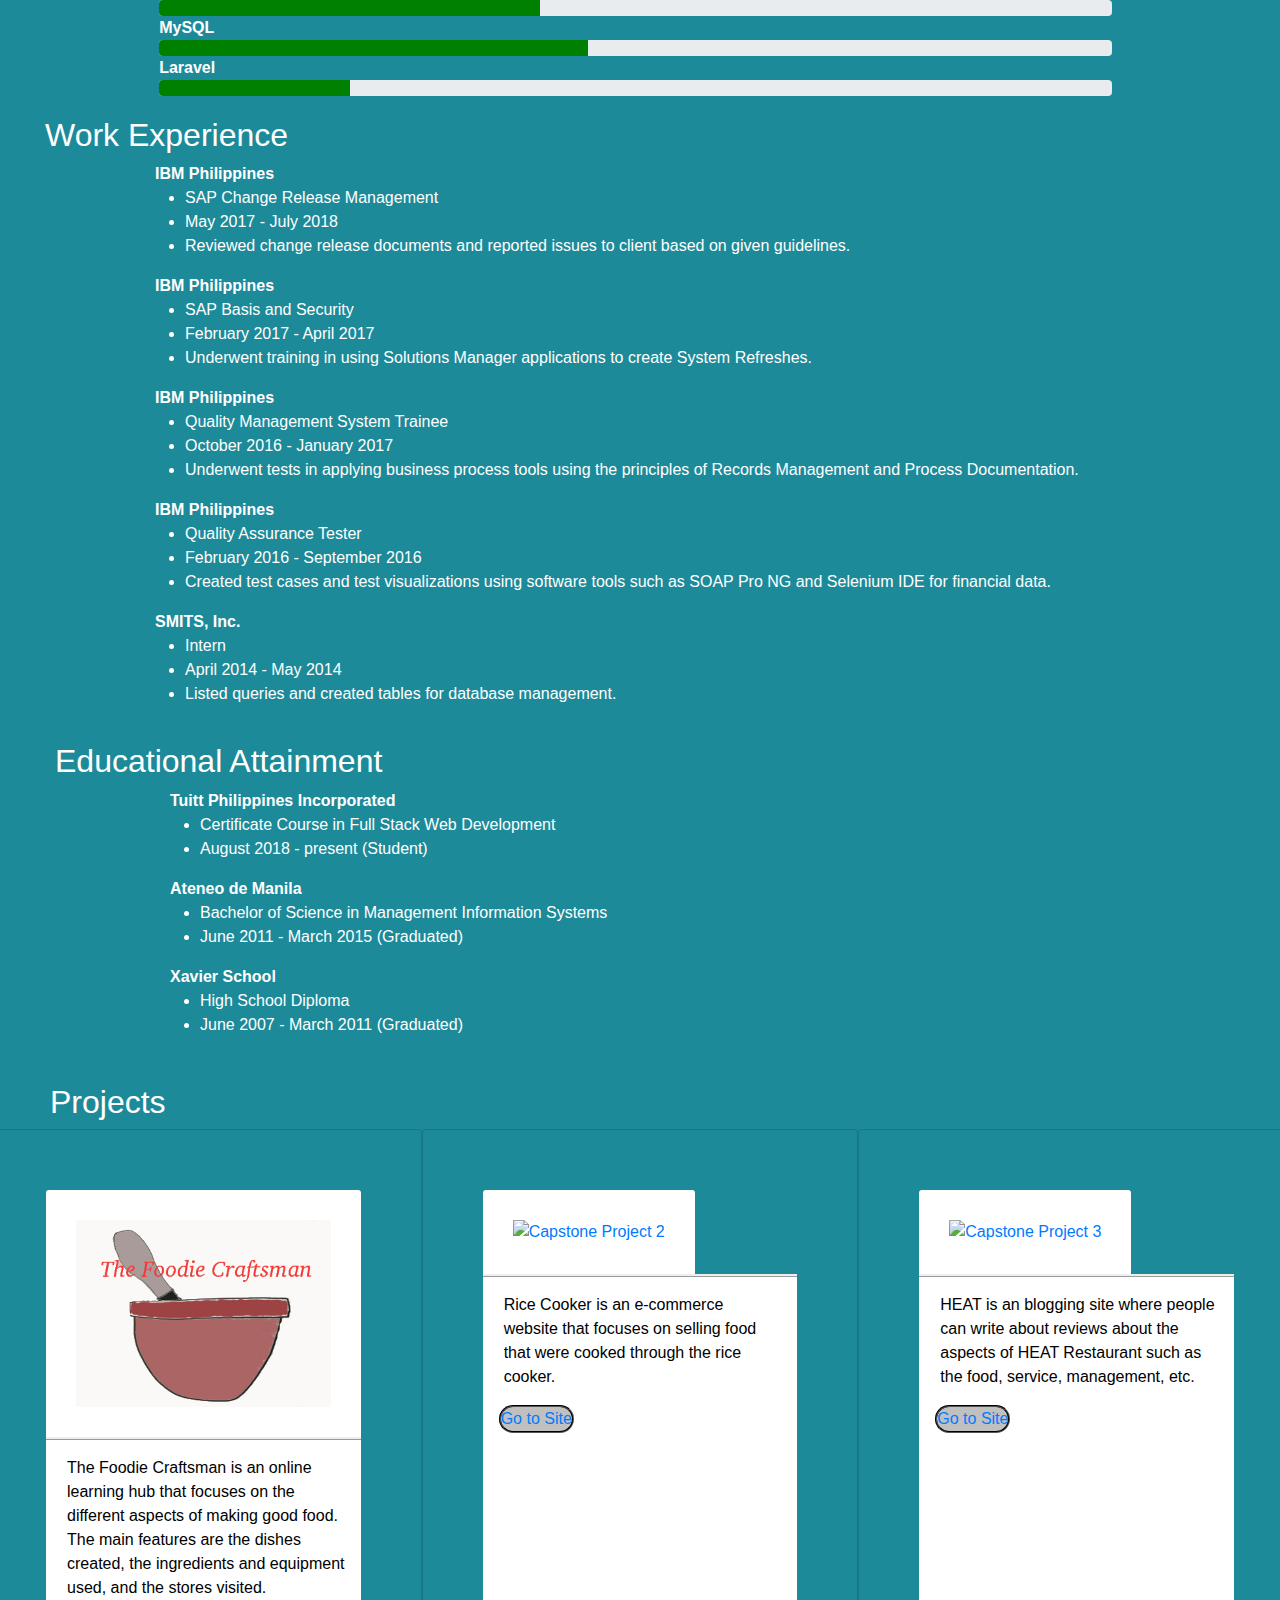
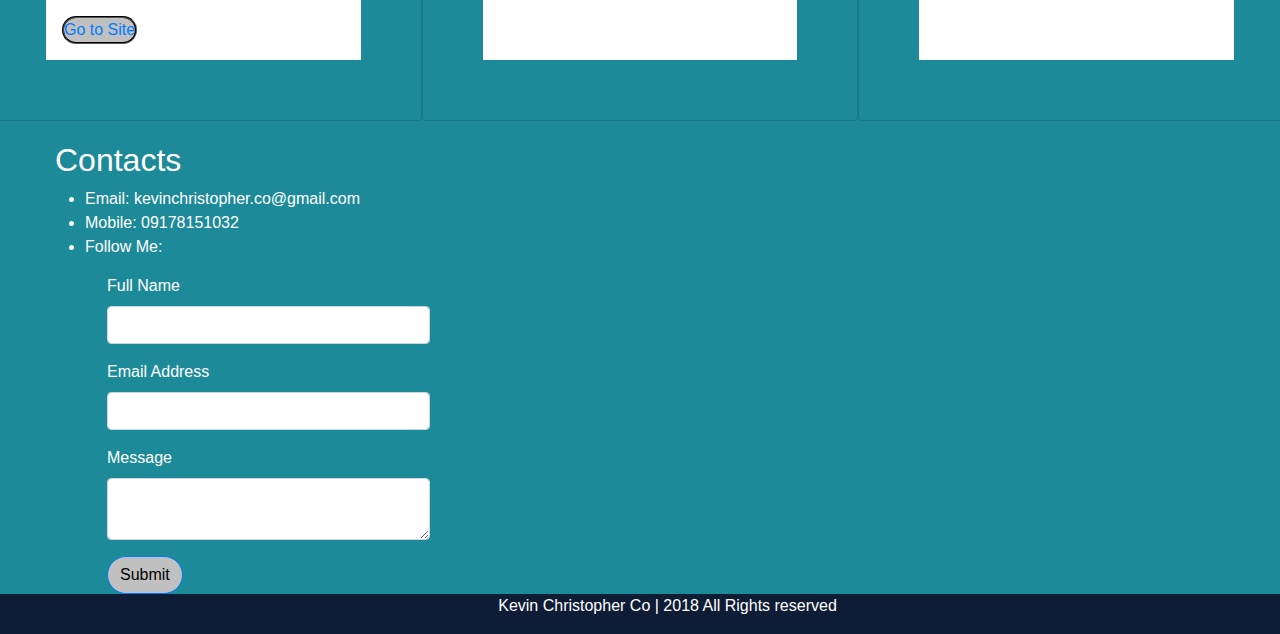
==== commit e9fc06aa: "Update index.html" ====
--- a/index.html
+++ b/index.html
@@ -162,15 +162,27 @@
       <div class="row clear" id="works">
           <div class="section main work col-lg-12 col-md-12 col-sm-12">
            <h2 id="worktitle">Work Experience</h2>
+             <ul><strong id="company5">IBM Philippines</strong>
+               <li id="role9">SAP Change Release Management</li>
+               <li id="role8">May 2017 - July 2018</li>
+               <li id="role7">Reviewed change release documents and reported issues to client based on given guidelines.</li>
+             </ul>
+
+	     <ul><strong id="company4">IBM Philippines</strong>
+               <li id="role9">SAP Basis and Security</li>
+               <li id="role8">February 2017 - April 2017</li>
+               <li id="role7">Underwent training in using Solutions Manager applications to create System Refreshes.</li>
+             </ul>
+		  
              <ul><strong id="company3">IBM Philippines</strong>
-               <li id="role9">SAP Change Release Management</li>
-               <li id="role8">February 2017 - July 2018</li>
-               <li id="role7">Reviewed change release documents and reported issues to client based on given guidelines.</li>
+               <li id="role9">Quality Management System Trainee</li>
+               <li id="role8">October 2016 - January 2017</li>
+               <li id="role7">Underwent tests in applying business process tools using the principles of Records Management and Process Documentation.</li>
              </ul>
 
              <ul><strong id="company2">IBM Philippines</strong>
                <li id="role6">Quality Assurance Tester</li>
-               <li id="role5">February 2016 - January 2017</li>
+               <li id="role5">February 2016 - September 2016</li>
                <li id="role4">Created test cases and test visualizations using software tools such as SOAP Pro NG and Selenium IDE for financial data.</li>
              </ul>
             
--- a/assets/style/portfolio.css
+++ b/assets/style/portfolio.css
@@ -180,22 +180,33 @@
    margin-left: 50px;
 }
 
-
+#birthdate, #birthplace, #sex, #civilstatus, #weight, #height, #citzenship {
+  margin-left: 110px;
+}
 
 .skill {
    margin-top: 20px;
    margin-left: 50px;
 }
 
-.education {
-   margin-top: 20px;
-   margin-left: 50px;
-}
-
-.work {
+
+
+#edutitle {
+  margin-left: 55px;
   margin-top: 20px;
-  margin-left: 50px;
-}
+
+}
+
+#worktitle {
+  margin-left: 60px;
+  margin-top: 20px;
+
+}
+
+/*#company, #company2, #company3, #role, #role2, #role3, #role4, #role5,
+#role6, #role7, #role8, #role9 {
+  margin-right: 200px;
+}*/
 
 .projects {
 
@@ -286,6 +297,7 @@
 li {
   margin-left: 30px;
 }
+
 
 /* responsive part */
 /* mobile */
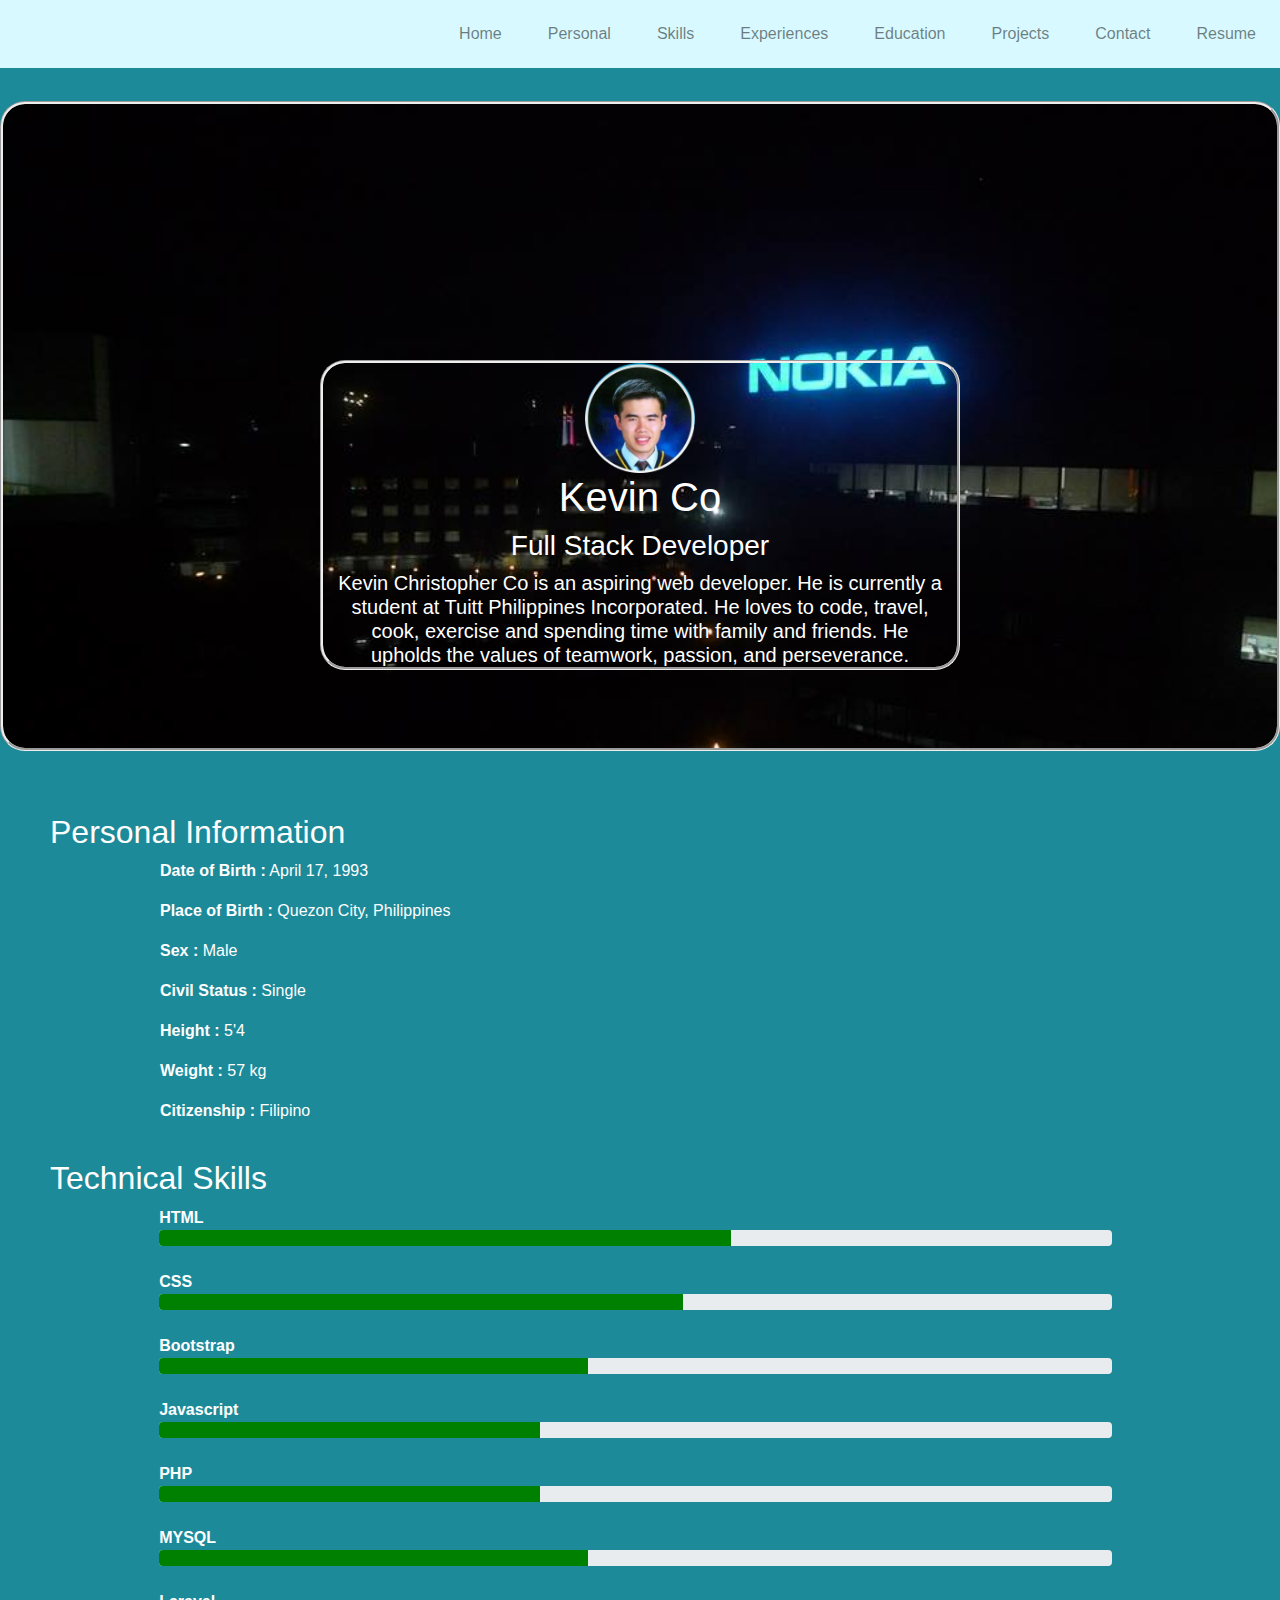
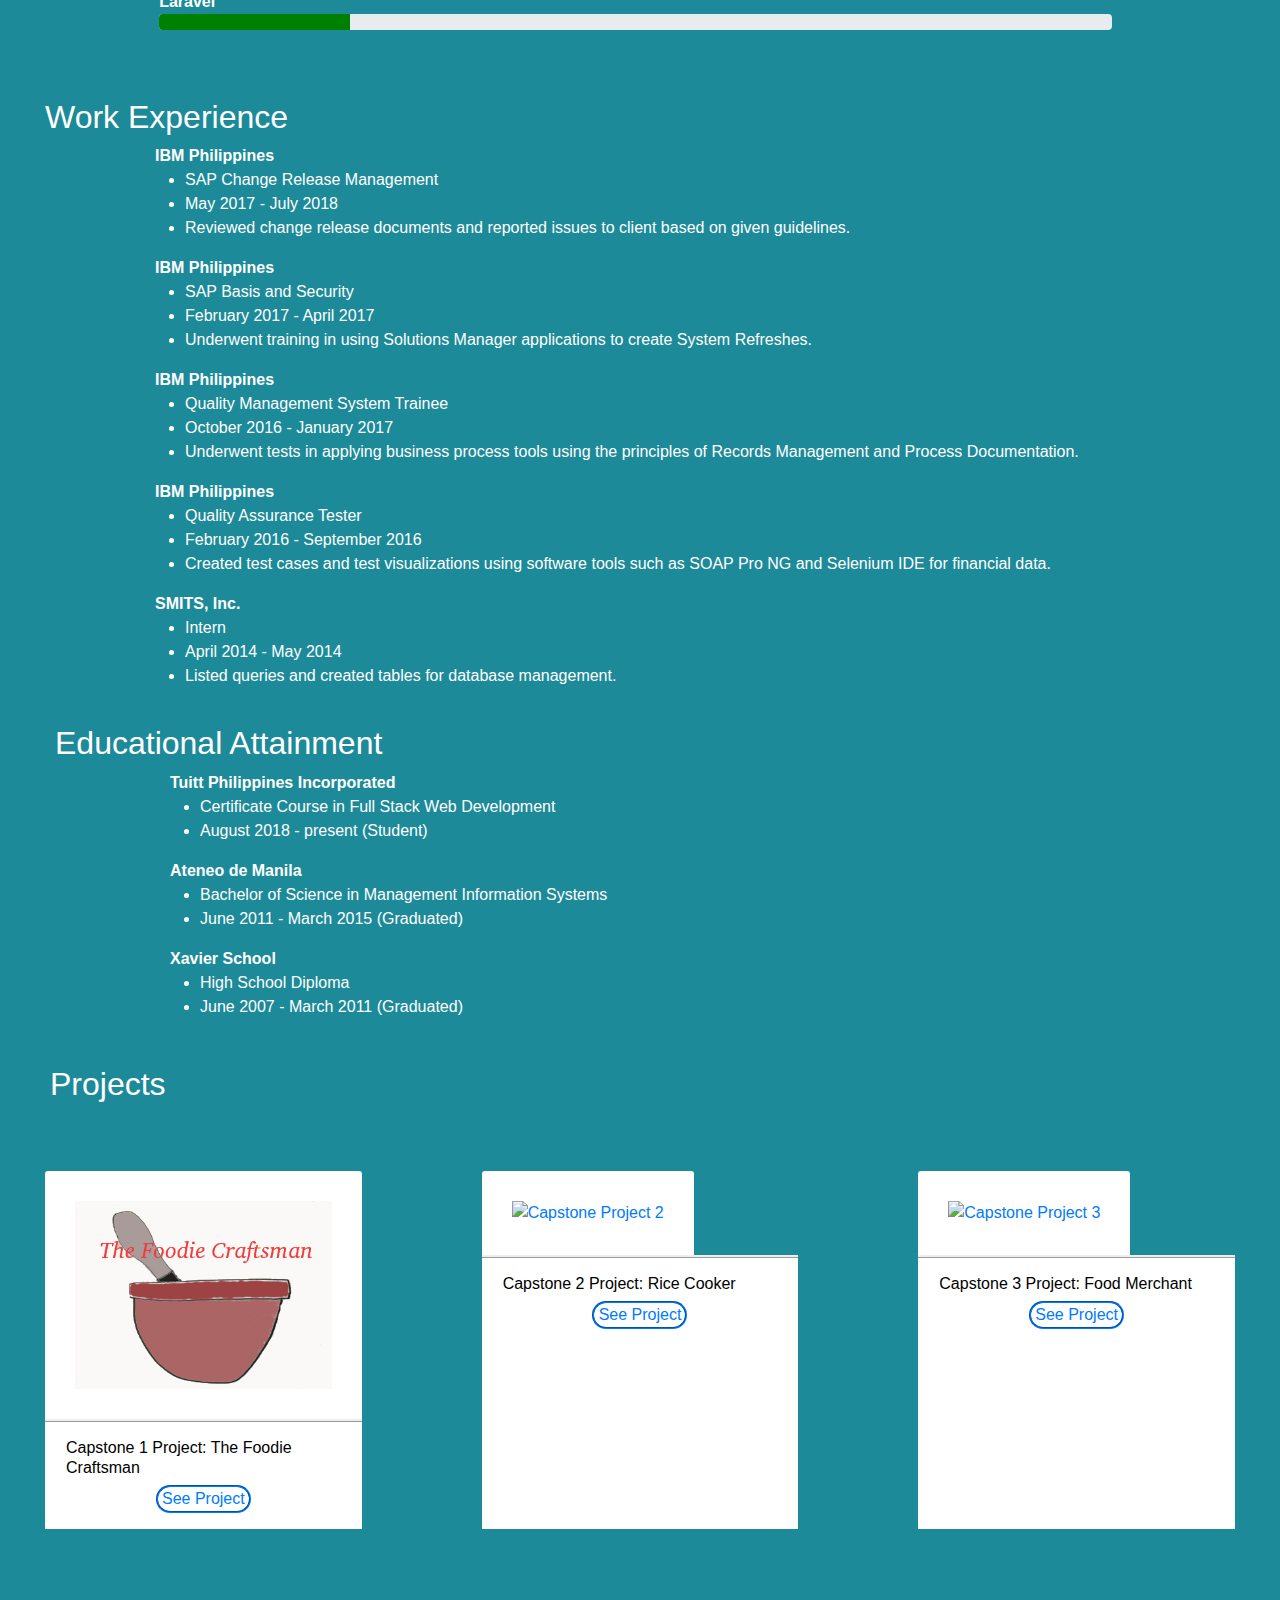
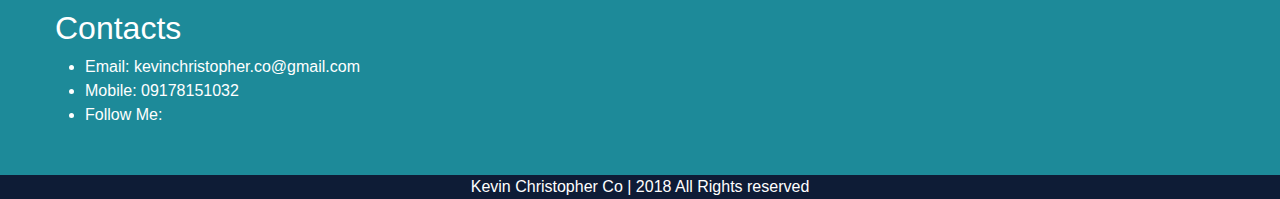
==== commit 33ec2802: "Update index.html" ====
--- a/index.html
+++ b/index.html
@@ -77,7 +77,7 @@
                 </li>
 
 		<li class="nav-item">
-                    <a class="nav-link" target="_blank" href="https://drive.google.com/file/d/1s5H342XgUFuNEFP0UjyFfRGB3P67qLVw/view">Resume</i></a>
+                    <a class="nav-link" target="_blank" href="https://drive.google.com/file/d/14evA9g65uEGhazfm9COhXm9JN_GuJEOR/view">Resume</i></a>
                 </li>
                 
               </ul>
@@ -129,32 +129,36 @@
 		          <strong>HTML</strong>
 		          <div class="progress">
 		            <div id="html-bar" class="progress-bar"></div>
-		          </div>
+		          </div><br>
 		          <strong>CSS</strong>
 		          <div class="progress">
 		            <div id="css-bar" class="progress-bar"></div>
-		          </div>
+		          </div><br>
+              <strong>Bootstrap</strong>
+              <div class="progress">
+                <div id="bootstrap-bar" class="progress-bar"></div>
+              </div><br>
               <strong>Javascript</strong>
               <div class="progress">
                 <div id="javascript-bar" class="progress-bar">
                 </div>
-              </div>
+              </div><br>
               <strong>PHP</strong>
               <div class="progress">
                 <div id="php-bar" class="progress-bar">
                 </div>
-              </div>
-              <strong>MySQL</strong>
+              </div><br>
+              <strong>MYSQL</strong>
               <div class="progress">
                 <div id="mysql-bar" class="progress-bar">
                 </div>
-              </div>
+              </div><br>
               <strong>Laravel</strong>
               <div class="progress">
                 <div id="laravel-bar" class="progress-bar">
                 </div>
-              </div>
-              
+              </div><br>
+              <br>
 	          </div>
 	       </div>
       </div>
@@ -168,12 +172,12 @@
                <li id="role7">Reviewed change release documents and reported issues to client based on given guidelines.</li>
              </ul>
 
-	     <ul><strong id="company4">IBM Philippines</strong>
+       <ul><strong id="company4">IBM Philippines</strong>
                <li id="role9">SAP Basis and Security</li>
                <li id="role8">February 2017 - April 2017</li>
                <li id="role7">Underwent training in using Solutions Manager applications to create System Refreshes.</li>
              </ul>
-		  
+      
              <ul><strong id="company3">IBM Philippines</strong>
                <li id="role9">Quality Management System Trainee</li>
                <li id="role8">October 2016 - January 2017</li>
@@ -193,6 +197,8 @@
              </ul>
         </div>
       </div>
+      
+
       </div>
 
       <div class="row clear" id="educations">
@@ -228,30 +234,30 @@
 		</div>
 		<div class="card-body p-3 clear">
     
-                    <p class="card-text">The Foodie Craftsman is an online learning hub that focuses on the different aspects of making good food. The main features are the dishes created, the ingredients and equipment used, and the stores visited.
-                    </p>
-                    <button class="accessbtn" id="accessbtns"><a href="https://kevinchristopherco.github.io/TheFoodieCraftsman/index.html">Go to Site<i class="fas fa-arrow-circle-right"></i></a></button>
+                    <h6 class="card-text">Capstone 1 Project: The Foodie Craftsman
+                    </h6>
+                    <button class="btn-outline-primary accessbtn" id="accessbtns"><a href="https://kevinchristopherco.github.io/TheFoodieCraftsman/index.html">See Project</a></button>
                 </div>
             </div>
 	    <div class="card col-lg-4 col-sm-12">
                 <div class="class-header">
-                   <a href="http://ricecooker.x10host.com/capstone2/app/views/home.php"><img class="card-img-top img-fluid" src="./assets/images/background.jpg" alt="Capstone Project 2" width="140px" height="160px"></a>
+                   <a href="http://ricecooker.x10host.com/capstone2/app/views/home.php"><img class="card-img-top img-fluid" src="./assets/images/background.jpg" alt="Capstone Project 2" width="140px" height="190px"></a>
 		</div>
 		<div class="card-body p-3 clear">
-     		  <p class="card-text">Rice Cooker is an e-commerce website that focuses on selling food that were cooked through the rice cooker.
-                  </p>
-                   <button class="accessbtn" id="accessbtn3"><a href="http://ricecooker.x10host.com/capstone2/app/views/home.php">Go to Site<i class="fas fa-arrow-circle-right"></i></a></button>
+     		  <h6 class="card-text">Capstone 2 Project: Rice Cooker
+                  </h6>
+                   <button class="btn-outline-primary accessbtn" id="accessbtn3"><a href="http://ricecooker.x10host.com/capstone2/app/views/home.php">See Project</a></button>
                 </div>
             </div>
 	      
 	    <div class="card col-lg-4 col-sm-12">
                 <div class="class-header">
-                   <a href="http://young-island-97888.herokuapp.com"><img class="card-img-top img-fluid" src="./assets/images/heatlogo.jpg" alt="Capstone Project 3" width="140px" height="160px"></a>
+                   <a href="http://young-island-97888.herokuapp.com"><img class="card-img-top img-fluid" src="./assets/images/logo.jpg" alt="Capstone Project 3" width="140px" height="160px"></a>
 		</div>
 		<div class="card-body p-3 clear">
-     		  <p class="card-text">HEAT is an blogging site where people can write about reviews about the aspects of HEAT Restaurant such as the food, service, management, etc.
-                  </p>
-                   <button class="accessbtn" id="accessbtn3"><a href="http://young-island-97888.herokuapp.com/">Go to Site<i class="fas fa-arrow-circle-right"></i></a></button>
+     		  <h6 class="card-text">Capstone 3 Project: Food Merchant
+                  </h6>
+                   <button class="btn-outline-primary accessbtn" id="accessbtn3"><a href="http://young-island-97888.herokuapp.com/">See Project</a></button>
                 </div>
             </div>
     	      
@@ -269,23 +275,7 @@
                 <a href="https://github.com/kevinchristopherco" target="_blank"><i class="fab fa-github"></i></a>
                 <a href="https://gitlab.com/kevinchristopherco" target="_blank"><i class="fab fa-gitlab"></i></a></li>
           </ul>
-          <form>
-            
-            <div class="form-group">
-              <label for="fullname" width="300px">Full Name</label>
-              <input type="text" name="fullname" class="form-control">
-            </div>
-            <div class="form-group">
-              <label for="emailaddress" width="300px">Email Address</label>
-              <input type="email" name="emailaddress" class="form-control">
-              </div>
-              <div class="form-group">
-               <label for="message" width="300px">Message</label>
-                <textarea class="form-control"></textarea>
-              </div>
-                      
-              <button type="submit" class="btn btn-primary">Submit</button>
-          </form>
+          <br><br>
  
         </div>
       </div>
@@ -297,7 +287,7 @@
    <div class="container-fluid" id="footer-container">
     <div class="row clear">
       <div class="section footer col-lg-12 col-md-12 col-sm-12">
-        <p>Kevin Christopher Co | <i class="far fa-copyright"></i>2018 All Rights reserved</p>
+        <p id="footer-content">Kevin Christopher Co | <i class="far fa-copyright"></i>2018 All Rights reserved</p>
         
       </div>
       </div>
@@ -307,3 +297,4 @@
   </div>
 </body>
 </html>
+
--- a/assets/style/portfolio.css
+++ b/assets/style/portfolio.css
@@ -60,11 +60,12 @@
 #display-container {
   background-color: none;
   text-align: center;
-  width: 600px;
-  height: 350px;
+  width: 640px;
+  height: 310px;
+  margin: auto;
   border-style: inset;
-  margin-left: 280px;
-  
+  border-style: groove;
+  border-radius: 25px;
 }
 
 
@@ -89,7 +90,7 @@
 
 
 .jumbotron {
-  height: 100vh;
+  height: 650px;
   padding-top: 20%;
   background-image: url(../images/backgroundphoto.jpg);
   background-repeat: none;
@@ -101,22 +102,6 @@
 }
 
 
-#display-container {
-  opacity: 1;
-  padding: 0px;
-  font-family: 'Libre Baskerville', serif;
-  width: 300px;
-  height: auto;
-  margin: auto;
-  top: 0;
-  bottom: 0;
-  border-style: groove;
-  max-width: 100%;
-  border-radius: 25px;
-}
-
-
-
 .intro {
 
 }
@@ -129,6 +114,11 @@
 #css-bar {
    background-color: green;
    width: 55%;
+}
+
+#bootstrap-bar {
+   background-color: green;
+   width: 45%;
 }
 
 #javascript-bar {
@@ -156,6 +146,7 @@
   background-color: #1D8A99;
   width: 18rem;
   padding: 60px;
+  border-style: none;
 }
 
 .card-img-top {
@@ -165,13 +156,21 @@
 
 .card-body {
   border-top: ridge;
-  float: left;
   background-color: white;
+  text-align: center;
+  vertical-align: center;
+
+}
+
+h6 {
+  text-align: center;
+  vertical-align: center;
 }
 
 .card-text {
-  float: left;
   color: black;
+  text-align: center;
+  vertical-align: center;
 }
 
 
@@ -234,39 +233,49 @@
   background-color: #0E1C36;
   text-align: center;
   position: relative;
-  padding-right: 130px;
-  margin-right: 180px;
-
+  margin: auto;
+  vertical-align: center;
+  padding: auto;
+
+}
+
+#footer-content {
+  margin: auto;
 }
 
 .accessbtn {
-  background-color: silver;
-  border-radius: 25px;
+  border-radius: 95px;
   border-style: groove;
 }
 
 
 #accessbtns {
-  background-color: silver;
-  border-radius: 25px;
-  text-decoration: none;
+  border-radius: 25px;
+  text-decoration: none;
+  width: 95px;
+  text-align: center;
 }
 
 #accessbtn2 {
-  background-color: silver;
-  border-radius: 25px;
-  text-decoration: none;
+  border-radius: 25px;
+  text-decoration: none;
+  width: 95px;
+  text-align: center;
+
 }
 
 #accessbtn3 {
-  background-color: silver;
-  border-radius: 25px;
-  text-decoration: none;
+  border-radius: 25px;
+  text-decoration: none;
+  width: 95px;
+  text-align: center;
+
 }
 
 a:hover {
   color: #00A0C6; 
   cursor: pointer;
+  text-decoration: none;
 }
 
 .fa-arrow-circle-right {
@@ -297,7 +306,6 @@
 li {
   margin-left: 30px;
 }
-
 
 /* responsive part */
 /* mobile */
